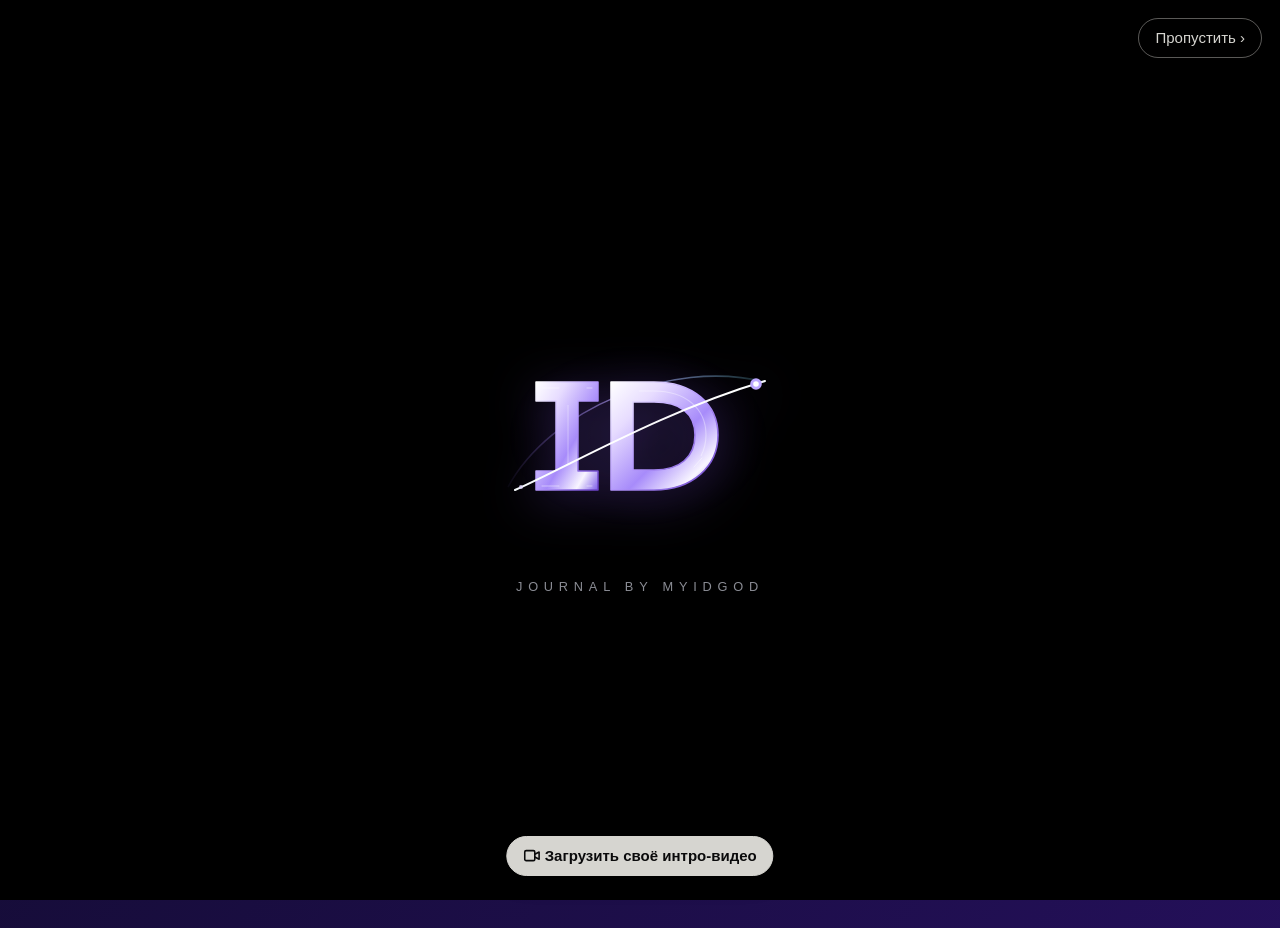
==== public/app/index.html @ 09260eae "Phase 2: widget depth during camera flight, one quick-button rail incl. briefing, drop transition se" ====
<!doctype html>
<html lang="ru"><head><meta charset="utf-8">
<link rel="icon" href="data:image/svg+xml,%3Csvg xmlns='http://www.w3.org/2000/svg' viewBox='0 0 48 48'%3E%3Crect width='48' height='48' rx='11' fill='%230A0A0B'/%3E%3Cg fill='none' stroke='%23F5F5F3' stroke-width='3.4' stroke-linecap='round' stroke-linejoin='round'%3E%3Cpath d='M15 14V34'/%3E%3Cpath d='M23 14V34H27A10 10 0 0 0 27 14Z'/%3E%3C/g%3E%3C/svg%3E">
<meta name="viewport" content="width=device-width, initial-scale=1, viewport-fit=cover">
<title>Journal by myIDgod · журнал</title><meta name="color-scheme" content="light dark">
<link rel="stylesheet" href="../app.css?v=20261111k"><link rel="stylesheet" href="../briefing.css?v=20261111d">
</head><body class='pre'><main>
<h1 id="ttl">Journal by myIDgod</h1>
<div class="nav" id="nav"></div>
<div id="v"></div>
</main>
<script src="../vendor/supabase.js?v=2.119.0"></script>
<script src="../supabase-config.js?v=20261111b"></script>
<script src="../fly.js?v=20261111b"></script><script src="i18n.js?v=20261111a"></script><script src="world.js?v=20261111b"></script><script src="../app.js?v=20261111m"></script><script src="../social.js?v=20261111b"></script><script src="../briefing.js?v=20261111d" defer></script>
</body></html>
---- public/app.css ----
:root{--bg:#f4f6fa;--pn:#fff;--bd:#dde3ec;--tx:#141a26;--mu:#667085;--ac:#2563eb;--w:#059669;--l:#dc2626;--b:#64748b;box-sizing:border-box;padding-top:env(safe-area-inset-top,0px);padding-bottom:env(safe-area-inset-bottom,0px)}
@media(prefers-color-scheme:dark){:root:not([data-theme="light"]){--bg:#0b0f17;--pn:#121826;--bd:#222c3f;--tx:#e6ebf5;--mu:#8b97ad;--ac:#60a5fa;--w:#34d399;--l:#f87171;--b:#94a3b8}}
:root[data-theme="dark"]{--bg:#0b0f17;--pn:#121826;--bd:#222c3f;--tx:#e6ebf5;--mu:#8b97ad;--ac:#60a5fa;--w:#34d399;--l:#f87171;--b:#94a3b8}
*{box-sizing:border-box}html,body{margin:0}body{background:var(--bg);color:var(--tx);font:15px/1.45 system-ui,-apple-system,"Segoe UI",Roboto,sans-serif}
main{max-width:1180px;margin:0 auto;padding:18px}
h1{font-size:2.3rem;margin:.2em 0 .5em;font-weight:800;background:linear-gradient(90deg,#60a5fa,#34d399);-webkit-background-clip:text;background-clip:text;color:transparent;cursor:pointer}
h3{margin:22px 0 8px}
.nav{display:grid;grid-template-columns:repeat(auto-fit,minmax(200px,1fr));gap:12px;margin-bottom:18px}
.big{background:var(--pn);border:1px solid var(--bd);border-radius:14px;padding:18px;text-align:left;cursor:pointer;color:var(--tx);font:inherit;transition:.12s}
.big:hover,.big.on{border-color:var(--ac);transform:translateY(-1px)}.big b{display:block;font-size:1.1rem}.big span{color:var(--mu);font-size:.82rem}.big i{font-style:normal;font-size:1.7rem;display:block}
.bar{display:flex;flex-wrap:wrap;gap:8px;align-items:center;margin:8px 0 12px}
button.p,button.s{font:inherit;border-radius:9px;padding:7px 14px;cursor:pointer;border:1px solid var(--ac)}button.p{background:var(--ac);color:#fff}button.s{background:var(--pn);color:var(--tx);border-color:var(--bd)}
select,input,textarea{font:inherit;color:var(--tx);background:var(--bg);border:1px solid var(--bd);border-radius:8px;padding:6px 8px;max-width:100%}
.tiles{display:grid;grid-template-columns:repeat(auto-fit,minmax(125px,1fr));gap:10px;margin:10px 0}
.tile{background:var(--pn);border:1px solid var(--bd);border-radius:10px;padding:10px 12px}.tile b{font-size:1.4rem;display:block}.tile span{color:var(--mu);font-size:.76rem}
.card{background:var(--pn);border:1px solid var(--bd);border-radius:14px;padding:10px;margin:8px 0;position:relative}
.tw{overflow-x:auto}table{border-collapse:collapse;width:100%;font-size:.86rem}th{text-align:left;color:var(--mu);border-bottom:2px solid var(--bd);padding:6px 9px;white-space:nowrap}td{border-bottom:1px solid var(--bd);padding:6px 9px;white-space:nowrap}tbody tr{cursor:pointer}tbody tr:hover{background:var(--bd)}
.w{color:var(--w);font-weight:600}.l{color:var(--l);font-weight:600}.b{color:var(--b);font-weight:600}.mu{color:var(--mu)}
svg{width:100%;height:auto;display:block}.ax{fill:var(--mu);font-size:12px}.gl{stroke:var(--bd)}
.tip{position:absolute;top:8px;background:var(--bg);border:1px solid var(--bd);border-radius:8px;padding:3px 9px;font-size:.82rem;pointer-events:none;display:none}
.ov{position:fixed;inset:0;background:#0009;display:flex;align-items:flex-start;justify-content:center;overflow:auto;padding:20px;z-index:9}
.md{background:var(--pn);border:1px solid var(--bd);border-radius:14px;padding:18px;width:min(860px,100%)}
.fg{display:grid;grid-template-columns:repeat(auto-fill,minmax(190px,1fr));gap:10px}.fg label{display:flex;flex-direction:column;font-size:.78rem;color:var(--mu);gap:3px}
.shots{display:flex;flex-wrap:wrap;gap:8px;margin:8px 0}.shots div{position:relative}.shots img{height:110px;border-radius:8px;border:1px solid var(--bd);cursor:zoom-in}.shots button{position:absolute;top:2px;right:2px;border:0;border-radius:50%;width:22px;height:22px;cursor:pointer}
.shot-lightbox{position:fixed;inset:0;z-index:1000;background:rgba(0,0,0,.94);display:flex;align-items:center;justify-content:center;padding:56px 18px 18px}.shot-lightbox img{display:block;width:auto;height:auto;max-width:96vw;max-height:calc(100vh - 74px);object-fit:contain;border:0;border-radius:4px}.shot-lightbox button{position:absolute;top:12px;right:16px;width:42px;height:42px;border:0;border-radius:50%;background:#ffffff24;color:#fff;font-size:28px;line-height:1;cursor:pointer}
.nd{cursor:pointer}.nd.dim{opacity:.12}.nd text{fill:var(--tx);font-size:12px;pointer-events:none}.ln{stroke:var(--bd);stroke-width:1}.ln.dim{opacity:.08}
.msg{color:var(--mu);padding:12px}
:root:root:root{--bg:#050409;--pn:rgba(22,17,38,.6);--bd:rgba(167,139,250,.16);--tx:#f3f0ff;--mu:#9d96bd;--ac:#8b5cf6;--w:#34d399;--l:#fb7185;--b:#a9a4c6;--ease:cubic-bezier(.22,1,.36,1);--spring:cubic-bezier(.34,1.56,.64,1);color-scheme:dark}
body{font-family:-apple-system,BlinkMacSystemFont,"SF Pro Display",Inter,"Segoe UI",sans-serif;letter-spacing:-.011em;background:#050409;min-height:100vh;overflow-x:hidden}
body::before{content:"";position:fixed;inset:-25%;z-index:-1;background:radial-gradient(40% 35% at 20% 15%,rgba(124,58,237,.34),transparent 70%),radial-gradient(35% 30% at 85% 10%,rgba(168,85,247,.2),transparent 70%),radial-gradient(40% 40% at 60% 100%,rgba(76,29,149,.3),transparent 70%);filter:blur(50px);animation:float 22s ease-in-out infinite alternate}
h1{font-size:clamp(2rem,5vw,3.1rem);letter-spacing:-.035em;background:linear-gradient(100deg,#fff 10%,#c4b5fd 45%,#8b5cf6 90%);-webkit-background-clip:text;background-clip:text;color:transparent;transition:transform .5s var(--ease)}h1:hover{transform:scale(1.015)}
.card,.tile,.big,.md{backdrop-filter:blur(24px) saturate(1.5);-webkit-backdrop-filter:blur(24px) saturate(1.5);border:1px solid var(--bd);box-shadow:0 14px 44px -14px rgba(0,0,0,.8),inset 0 1px 0 rgba(255,255,255,.06)}
.card,.tile,.big{border-radius:20px}.md{border-radius:24px}
.big{transition:transform .5s var(--spring),border-color .3s,box-shadow .4s,background .3s}.big:hover,.big.on{transform:translateY(-3px) scale(1.012);border-color:rgba(167,139,250,.55);box-shadow:0 18px 50px -12px rgba(124,58,237,.5),inset 0 1px 0 rgba(255,255,255,.1)}.big:active{transform:scale(.98)}.big.on{background:linear-gradient(160deg,rgba(124,58,237,.28),rgba(22,17,38,.6))}
button.p{background:linear-gradient(135deg,#a78bfa,#7c3aed 55%,#5b21b6);border:0;color:#fff;font-weight:600;box-shadow:0 8px 24px -8px rgba(124,58,237,.9),inset 0 1px 0 rgba(255,255,255,.3)}
button.p,button.s{border-radius:12px;padding:8px 16px;transition:transform .35s var(--spring),box-shadow .3s,background .3s}button.p:hover,button.s:hover{transform:translateY(-2px) scale(1.03)}button.p:active,button.s:active{transform:scale(.96)}button.s{background:rgba(167,139,250,.08);border-color:var(--bd)}
select,input,textarea{background:rgba(5,4,9,.55);border-radius:12px;transition:border-color .25s,box-shadow .25s}select:focus,input:focus,textarea:focus{outline:0;border-color:#8b5cf6;box-shadow:0 0 0 4px rgba(139,92,246,.22)}
th{font-size:.72rem;text-transform:uppercase;letter-spacing:.06em}tbody tr{transition:background .25s}tbody tr:hover{background:rgba(139,92,246,.14)}.tile b{letter-spacing:-.03em}
.tile{transition:transform .4s var(--spring)}.tile:hover{transform:translateY(-2px)}
.dl{stroke-dasharray:1;stroke-dashoffset:1;animation:draw 1.6s var(--ease) .15s forwards;filter:drop-shadow(0 0 7px currentColor)}

.first .big{animation:navFade .35s ease both;animation-delay:calc(var(--i,0)*40ms)}
.ov{animation:fade .3s ease;background:rgba(3,2,8,.72);backdrop-filter:blur(8px)}.md{animation:pop .55s var(--spring)}
.two{display:grid;grid-template-columns:minmax(200px,260px) 1fr;gap:12px}@media(max-width:760px){.two{grid-template-columns:1fr}}
.ring{display:flex;flex-direction:column;align-items:center;justify-content:center;text-align:center;padding:18px}.ring svg{width:150px}.ring small{font-size:.7rem}.rg{animation:ringa 1.6s var(--ease) both}
.cg{display:grid;grid-template-columns:repeat(7,1fr);gap:6px}.cg>span{text-align:center;font-size:.7rem}.cd{min-height:70px;border-radius:12px;background:rgba(167,139,250,.06);padding:5px;display:flex;flex-direction:column;justify-content:flex-end;gap:2px;position:relative;transition:background .25s}.cd:hover{background:rgba(167,139,250,.16)}.cd>span{position:absolute;top:4px;left:7px;font-size:.68rem}.cd em{display:block;width:100%;border-radius:6px;background:currentColor;opacity:.85;transform-origin:bottom;animation:grow .9s var(--ease) both}.cd small{font-size:.66rem;text-align:center}
.toast{position:fixed;left:50%;bottom:calc(24px + env(safe-area-inset-bottom,0px));transform:translateX(-50%);background:rgba(30,22,52,.9);backdrop-filter:blur(20px);border:1px solid var(--bd);border-radius:999px;padding:10px 20px;z-index:20;animation:toast .5s var(--spring) both}.toast.out{opacity:0;transform:translate(-50%,10px);transition:.4s}
@keyframes rise{from{opacity:0;transform:translateY(18px) scale(.985)}to{opacity:1;transform:none}}@keyframes fade{from{opacity:0}}@keyframes pop{from{opacity:0;transform:translateY(24px) scale(.94)}}@keyframes draw{to{stroke-dashoffset:0}}@keyframes ringa{from{stroke-dashoffset:100}}@keyframes grow{from{transform:scaleY(0)}}@keyframes toast{from{opacity:0;transform:translate(-50%,20px) scale(.9)}}@keyframes float{to{transform:translate3d(4%,6%,0) scale(1.12)}}
.ln{stroke:rgba(167,139,250,.38);stroke-dasharray:4 6;animation:dash 3s linear infinite}circle.nd{animation:nodein .9s var(--spring) both;transform-box:fill-box;transform-origin:center;filter:drop-shadow(0 0 5px rgba(167,139,250,.75));transition:r .3s}circle.nd:hover{r:9}.hub circle{animation:pulse 2.8s ease-in-out infinite;transform-box:fill-box;transform-origin:center;filter:drop-shadow(0 0 14px #8b5cf6)}
.prog{height:9px;border-radius:9px;background:rgba(167,139,250,.12);overflow:hidden;margin:4px 0 10px}.prog i{display:block;height:100%;border-radius:9px;background:linear-gradient(90deg,#7c3aed,#c4b5fd);transition:width 1.2s var(--ease);animation:grow2 1.2s var(--ease) both}.prog.bad i{background:linear-gradient(90deg,#be123c,#fb7185)}
.ins{display:grid;grid-template-columns:repeat(auto-fit,minmax(280px,1fr));gap:12px}.ins ul{margin:6px 0 0;padding-left:18px}.ins li{margin:3px 0}
@keyframes dash{to{stroke-dashoffset:-20}}@keyframes nodein{from{transform:scale(0)}}@keyframes pulse{50%{transform:scale(1.14)}}@keyframes grow2{from{width:0}}
:root:root:root{--bg:#030208;--pn:rgba(17,9,34,.62);--bd:rgba(139,92,246,.22);--tx:#fff;--mu:#a69dca;--ac:#8b5cf6}
h1{background-size:220% auto;animation:shine 7s linear infinite}
.card,.tile,.big{background-image:radial-gradient(240px circle at var(--mx,50%) var(--my,-60%),rgba(167,139,250,.18),transparent 65%)}.card{transition:transform .45s var(--spring),border-color .3s}.card:hover{border-color:rgba(167,139,250,.4)}
.big i{animation:bob 3.2s ease-in-out infinite}.big:nth-child(2) i{animation-delay:.4s}.big:nth-child(3) i{animation-delay:.8s}.big:nth-child(4) i{animation-delay:1.2s}
button.bad{background:#be123c!important;border-color:transparent!important;color:#fff;animation:shake .4s}
.hb{display:flex;gap:10px;align-items:flex-end;height:150px;margin-top:8px}.hb>div{flex:1;display:flex;flex-direction:column;align-items:center;justify-content:flex-end;gap:2px}.hb em{display:block;width:70%;border-radius:6px 6px 0 0;background:currentColor;transform-origin:bottom;animation:grow .9s var(--ease) both}.hb small{font-size:.66rem;color:var(--mu)}
th,td{transition:color .3s}tbody tr:hover td{color:#fff}.bar button,.nav button{will-change:transform}
@keyframes shine{to{background-position:220% center}}@keyframes bob{50%{transform:translateY(-5px) rotate(4deg)}}@keyframes shake{25%{transform:translateX(-4px)}75%{transform:translateX(4px)}}
#v{transition:opacity .26s ease,filter .26s ease,transform .26s var(--ease)}#v.out{opacity:0;filter:blur(12px);transform:translateY(-12px) scale(.985)}
.nav .big{position:relative;overflow:hidden}.nav .big.on::after{content:"";position:absolute;left:18px;right:18px;bottom:0;height:3px;border-radius:3px;background:linear-gradient(90deg,#c4b5fd,#8b5cf6);animation:grow3 .6s var(--ease) both}
.sweep{position:fixed;inset:0;z-index:25;pointer-events:none;background:linear-gradient(100deg,transparent 28%,rgba(91,33,182,.4) 44%,rgba(255,255,255,.22) 50%,rgba(124,58,237,.4) 56%,transparent 72%);transform:translateX(-100%);animation:sweep .9s cubic-bezier(.65,0,.35,1) forwards}
@keyframes sweep{to{transform:translateX(100%)}}@keyframes grow3{from{transform:scaleX(0)}}
main{position:relative;z-index:1;transition:opacity 1.5s var(--ease),transform 1.5s var(--ease),filter 1.5s var(--ease)}body.pre main{opacity:0;transform:scale(.96);filter:blur(16px);pointer-events:none}
.cine .big,.cine .tile,.cine .card,.cine .bar>*,.cine h3,.cine .msg{opacity:0!important;transform:scale(.9) translateY(16px)!important;filter:blur(10px)!important;transition:opacity .4s ease,transform .4s var(--ease),filter .4s ease!important}.cine .big i{transform:scale(0) rotate(-120deg)!important;opacity:0!important;transition:.35s!important}
.lb{position:fixed;left:0;right:0;height:0;background:#000;z-index:26;transition:height .45s var(--ease);pointer-events:none}.lb.t{top:0}.lb.b{bottom:0}.lb.in{height:16vh}
.flash{position:fixed;inset:0;background:#fff;opacity:0;z-index:27;pointer-events:none;animation:flash .55s ease-out}@keyframes flash{30%{opacity:.3}100%{opacity:0}}
button{position:relative;overflow:hidden}.rip{position:absolute;width:12px;height:12px;margin:-6px;border-radius:50%;background:rgba(255,255,255,.55);animation:rip .7s ease-out forwards;pointer-events:none}@keyframes rip{to{transform:scale(28);opacity:0}}
button.p:hover,button.s:hover{transform:translate(var(--tx,0px),calc(var(--ty,0px) - 2px)) scale(1.05)}
.orb{position:fixed;left:0;top:0;width:400px;height:400px;border-radius:50%;background:radial-gradient(circle,rgba(139,92,246,.2),transparent 65%);pointer-events:none;z-index:0;mix-blend-mode:screen}
.shr{display:flex;gap:18px;flex-wrap:wrap;align-items:flex-start}.shr>div{flex:1;min-width:260px}
.intro{position:fixed;inset:0;z-index:40;background:#000;transition:background 1.2s ease,opacity 1.2s ease}.ivid{position:absolute;inset:0;width:100%;height:100%;object-fit:cover;transition:filter 1.4s ease}.intro.reveal{z-index:0;background:transparent;pointer-events:none}.intro.reveal .ivid{filter:brightness(.6) saturate(1.15)}.intro.reveal .skip,.intro.reveal .snd{display:none}.intro.fade{opacity:0;pointer-events:none}
.intro .skip{position:absolute;top:18px;right:18px;z-index:2}.snd{position:absolute;bottom:24px;left:50%;transform:translateX(-50%);z-index:2}
.splash{position:absolute;inset:0;display:flex;flex-direction:column;align-items:center;justify-content:center;gap:14px}.splash b{font-size:clamp(5rem,20vw,12rem);font-weight:900;letter-spacing:-.05em;background:linear-gradient(120deg,#fff,#a78bfa);-webkit-background-clip:text;background-clip:text;color:transparent;filter:drop-shadow(0 0 40px #8b5cf6);animation:splashin 1.8s var(--ease) both}.splash span{letter-spacing:.45em;text-transform:uppercase;font-size:.8rem;color:var(--mu);animation:fade 2.2s .7s both}@keyframes splashin{from{opacity:0;transform:scale(.7);filter:blur(24px)}}
button.p{background:linear-gradient(135deg,color-mix(in srgb,var(--ac) 65%,#fff),var(--ac) 55%,color-mix(in srgb,var(--ac) 55%,#000));box-shadow:0 8px 24px -8px var(--ac),inset 0 1px 0 rgba(255,255,255,.3)}
h1{background-image:linear-gradient(100deg,#fff 10%,color-mix(in srgb,var(--ac) 55%,#fff) 45%,var(--ac) 90%)}
.prog i{background:linear-gradient(90deg,var(--ac),color-mix(in srgb,var(--ac) 50%,#fff))}.prog.bad i{background:linear-gradient(90deg,#be123c,var(--l))}
select:focus,input:focus,textarea:focus{border-color:var(--ac);box-shadow:0 0 0 4px color-mix(in srgb,var(--ac) 25%,transparent)}
.float{position:fixed;top:calc(16px + env(safe-area-inset-top,0px));right:16px;z-index:5;border-radius:50%;width:44px;height:44px;padding:0;font-size:1.1rem}
::view-transition-old(root),::view-transition-new(root){animation:none;mix-blend-mode:normal}
.start{position:fixed;inset:0;z-index:30;display:flex;align-items:center;justify-content:center;background:radial-gradient(60% 50% at 50% 45%,rgba(91,33,182,.22),rgba(3,2,8,.55))}.start.out{opacity:0;transform:scale(1.08);filter:blur(14px);transition:opacity .8s var(--ease),transform .8s var(--ease),filter .8s var(--ease);pointer-events:none}
.sc{display:flex;flex-direction:column;align-items:center;justify-content:center;gap:16px;text-align:center;padding:20px}.sc>*{animation:rise 1s var(--ease) both}.sc>:nth-child(2){animation-delay:.12s}.sc>:nth-child(3){animation-delay:.3s}.sc>:nth-child(4){animation-delay:.42s}
.sl{font-size:clamp(6rem,24vw,13rem);font-weight:900;line-height:.9;letter-spacing:-.05em;background:linear-gradient(120deg,#fff,color-mix(in srgb,var(--ac) 55%,#fff) 55%,var(--ac));-webkit-background-clip:text;background-clip:text;color:transparent;filter:drop-shadow(0 0 50px var(--ac))}.sc .sub{letter-spacing:.45em;text-transform:uppercase;font-size:.8rem;color:var(--mu);margin-bottom:22px}.big2{width:min(320px,80vw);padding:16px 24px;font-size:1.08rem;border-radius:16px}
.guide{position:fixed;inset:0;z-index:35;display:flex;align-items:center;justify-content:center;background:rgba(3,2,8,.78);backdrop-filter:blur(18px);animation:fade .4s}.gb{width:min(720px,94vw);background:var(--pn);border:1px solid var(--bd);border-radius:26px;padding:30px;animation:pop .6s var(--spring)}.gs h2{font-size:1.8rem;margin:.2em 0 .6em;letter-spacing:-.02em}.gi{font-size:3rem;animation:bob 3s ease-in-out infinite}.gs li{margin:10px 0;animation:rise .7s var(--ease) both;line-height:1.5}.gs ul{padding-left:20px}
.gn{justify-content:space-between;margin-top:20px}.dots{display:flex;gap:7px}.dots i{width:8px;height:8px;border-radius:8px;background:var(--bd);cursor:pointer;transition:all .4s var(--ease)}.dots i.on{width:26px;background:var(--ac)}
.q{display:inline-flex;align-items:center;justify-content:center;width:15px;height:15px;margin-left:6px;border-radius:50%;font:700 10px/1 system-ui,sans-serif;font-style:normal;background:rgba(167,139,250,.2);color:var(--ac);cursor:help;border:1px solid rgba(167,139,250,.4);vertical-align:middle;text-transform:none;letter-spacing:0}.q:hover{background:var(--ac);color:#fff}
.tipbox{position:fixed;display:none;z-index:60;max-width:260px;background:rgba(18,12,34,.97);border:1px solid var(--bd);border-radius:12px;padding:10px 12px;font-size:.82rem;line-height:1.4;box-shadow:0 14px 40px -10px #000;pointer-events:none}
.tr-ring{position:fixed;width:60px;height:60px;border-radius:50%;border:2px solid rgba(196,181,253,.9);box-shadow:0 0 40px 8px rgba(139,92,246,.6),inset 0 0 30px rgba(139,92,246,.4);z-index:60;pointer-events:none}.tr-wash{position:fixed;width:100px;height:100px;border-radius:50%;background:radial-gradient(circle,rgba(139,92,246,.55),transparent 65%);z-index:59;pointer-events:none;mix-blend-mode:screen}
.float.h{right:68px}
:root{--acr:139,92,246}:root:root:root{--bd:rgba(var(--acr),.22)}
body::before{background:radial-gradient(40% 35% at 20% 15%,rgba(var(--acr),.34),transparent 70%),radial-gradient(35% 30% at 85% 10%,rgba(var(--acr),.2),transparent 70%),radial-gradient(40% 40% at 60% 100%,rgba(var(--acr),.3),transparent 70%)}
h1{padding-right:.12em}.ico{display:inline-flex;vertical-align:-.2em;line-height:0;margin-right:.4em}.ico svg{width:1.15em;height:1.15em}button .ico:only-child,.big i .ico,.gi .ico{margin:0}.big i .ico svg{width:30px;height:30px}.gi .ico svg{width:54px;height:54px}.ico.dotg,.ico.okc{color:var(--w)}.ico.dotr,.ico.xc{color:var(--l)}
.nav .big i{animation:bob 3.2s ease-in-out infinite;animation-delay:calc(var(--i,0)*.35s)}
.cd{overflow:hidden}.cd::before{content:'ID';position:absolute;right:5px;bottom:-5px;font-size:2.1rem;font-weight:900;letter-spacing:-.06em;line-height:1;color:rgba(var(--acr),.14);pointer-events:none}
.coin{display:none;position:fixed;border-radius:50%;pointer-events:none;z-index:0;background:radial-gradient(circle at 32% 28%,#8b7bd8,#3b2a8c 45%,#150c3d 80%);box-shadow:inset 0 0 0 6px rgba(255,255,255,.07),inset -14px -18px 30px rgba(0,0,0,.55),inset 10px 12px 24px rgba(196,181,253,.35),0 30px 60px -20px rgba(var(--acr),.7);animation:coinf 9s ease-in-out infinite}.coin::before{content:'';position:absolute;inset:13%;border-radius:50%;border:2px solid rgba(255,255,255,.18)}.coin svg{position:absolute;left:30%;top:30%;width:40%;height:40%;fill:rgba(255,255,255,.55)}body.tb .coin{display:block}
@keyframes coinf{0%,100%{transform:translateY(0) rotate(-8deg)}50%{transform:translateY(-24px) rotate(9deg)}}
body.tb{background:#0a0620}body.tb::before{background:radial-gradient(60% 45% at 18% 0%,rgba(var(--acr),.7),transparent 70%),radial-gradient(50% 40% at 95% 8%,rgba(196,181,253,.34),transparent 70%),radial-gradient(60% 50% at 50% 110%,rgba(var(--acr),.45),transparent 70%);filter:blur(36px)}
body.tb .card,body.tb .tile,body.tb .big,body.tb .md{border-radius:26px;background-color:rgba(18,10,48,.55);background-image:radial-gradient(240px circle at var(--mx,50%) var(--my,-60%),rgba(255,255,255,.12),transparent 65%),linear-gradient(160deg,rgba(var(--acr),.26),transparent 72%);border:1px solid rgba(var(--acr),.38);box-shadow:0 22px 60px -22px rgba(var(--acr),.6),inset 0 1px 0 rgba(255,255,255,.16)}
body.tb button.p,body.tb button.s{border-radius:999px;padding:10px 20px;font-weight:600}body.tb button.p{background:linear-gradient(135deg,color-mix(in srgb,var(--ac) 55%,#fff),var(--ac) 55%,color-mix(in srgb,var(--ac) 60%,#000));box-shadow:0 12px 32px -10px var(--ac),inset 0 1px 0 rgba(255,255,255,.45)}
body.tb .big.on{background-image:linear-gradient(160deg,rgba(var(--acr),.6),rgba(var(--acr),.12))}body.tb select,body.tb input,body.tb textarea{border-radius:14px;background:rgba(10,6,32,.55);border-color:rgba(var(--acr),.32)}
body.tb h1,body.tb h3{font-weight:800}body.tb .tile b.w{display:inline-block;background:linear-gradient(135deg,#fde68a,#f5c542);color:#3b2a00;border-radius:999px;padding:2px 12px;font-size:1.15rem}body.tb .tile b.l{display:inline-block;background:rgba(251,113,133,.18);color:#fecdd3;border-radius:999px;padding:2px 12px;font-size:1.15rem}
.logo-wrap{display:flex;justify-content:center}.logo{width:min(360px,72vw);height:auto;overflow:visible;filter:drop-shadow(0 0 26px rgba(var(--acr),.8));animation:lf 6s ease-in-out 2.6s infinite}@keyframes lf{50%{transform:translateY(-9px)}}
.logo .pt{transform-box:fill-box;transform-origin:center;animation:ptIn 1.4s var(--spring) both;animation-delay:var(--d,0s)}@keyframes ptIn{from{opacity:0;transform:translate(var(--fx,0),var(--fy,-60px)) rotate(var(--fr,0deg)) scale(.35)}}
.logo .ring{fill:none;stroke:url(#lg2);stroke-width:2;stroke-dasharray:1;stroke-dashoffset:1;opacity:.85;transform-origin:160px 90px;animation:draw 1.8s var(--ease) .6s forwards,spin 16s linear 2.6s infinite}@keyframes spin{to{transform:rotate(360deg)}}
.logo .sp{transform-box:fill-box;transform-origin:center;opacity:0;animation:tw 2.6s ease-in-out infinite;animation-delay:var(--d,0s)}@keyframes tw{0%,100%{opacity:.1;transform:scale(.4)}50%{opacity:1;transform:scale(1.3)}}.logo .orb{opacity:.9}
.start .sc>*{animation:none}.start .sc .sub{animation:fade 1.2s 1.4s both}.start .sc .tag{max-width:440px;color:var(--mu);margin:4px 0 14px;animation:fade 1.2s 1.6s both}.start .sc .bt{animation:fromBottom .6s cubic-bezier(.16,1,.3,1) 1.9s both}.start .sc .bt+.bt{animation-delay:2.02s}@keyframes fromBottom{from{transform:translateY(75vh);opacity:0}}
.tl{position:fixed;inset:0;pointer-events:none}
@media(max-width:760px){main{padding:12px 12px 90px}.nav{display:flex;overflow-x:auto;scroll-snap-type:x mandatory;gap:10px;margin:0 -12px 14px;padding:0 12px 6px}.nav::-webkit-scrollbar{display:none}.nav .big{min-width:124px;flex:0 0 auto;padding:12px;scroll-snap-align:start}.nav .big>span{display:none}.big i .ico svg{width:24px;height:24px}h1{font-size:1.9rem}.tiles{grid-template-columns:repeat(2,1fr)}.ins,.two{grid-template-columns:1fr}.ov{padding:0;align-items:flex-end}.md{border-radius:24px 24px 0 0!important;width:100%!important;min-height:60vh}.fg{grid-template-columns:1fr 1fr}.float{top:10px;right:10px;width:38px;height:38px}.float.h{right:56px}.shr>div{min-width:0}.gb{padding:20px}.cd{min-height:54px}.cd small{font-size:.58rem}.orb,.coin:nth-child(n+3){display:none!important}.sl{font-size:5rem}}
@media(hover:none){.big:hover,.tile:hover,.card:hover{transform:none}}
@media(prefers-reduced-motion:reduce){*{animation:none!important;transition:none!important}.dl{stroke-dasharray:none;stroke-dashoffset:0}.logo .pt,.logo .sp,.logo-piece{opacity:1}.logo .ring{stroke-dashoffset:0}}
.logo{overflow:visible;filter:drop-shadow(0 0 18px rgba(var(--acr),.38));animation:logoHover 8s ease-in-out 2.2s infinite}
.logo .letter{transform-box:fill-box;transform-origin:center;animation:letterAssemble 1.15s cubic-bezier(.16,1,.3,1) both}
.logo .letter-d{animation-delay:.18s}
.logo .facet{animation:facetGlow 3.8s ease-in-out infinite alternate}
.logo .orbit{fill:none;stroke:url(#lg2);stroke-width:2.5;stroke-dasharray:1;stroke-dashoffset:1;animation:draw 1.5s cubic-bezier(.22,1,.36,1) .45s forwards,orbitTurn 12s linear 2s infinite;transform-box:fill-box;transform-origin:center}
.logo .orbit-back{opacity:.35;stroke-dasharray:5 7;animation:draw 1.8s ease .25s forwards}
.logo .planet{transform-box:fill-box;transform-origin:center;animation:planetPulse 2.4s ease-in-out infinite}
.logo .spark{transform-box:fill-box;transform-origin:center;animation:sparkle 2.2s ease-in-out infinite;animation-delay:var(--d,0s)}
.logo{mix-blend-mode:screen}
.logo-piece{transform-box:fill-box;transform-origin:center;opacity:0}
.logo-piece-i{animation:logoPieceFromLeft .95s cubic-bezier(.16,1,.3,1) .18s forwards}
.logo-piece-d{animation:logoPieceFromRight 1.05s cubic-bezier(.16,1,.3,1) .32s forwards}
.logo-piece-orbit{animation:logoPieceOrbit 1.25s cubic-bezier(.16,1,.3,1) .55s forwards}
.logo-piece-planet{animation:logoPiecePlanet .8s cubic-bezier(.16,1,.3,1) .82s forwards}
.logo-piece-star-top{animation:logoPieceStarTop .8s cubic-bezier(.16,1,.3,1) .12s forwards}
.logo-piece-star-left{animation:logoPieceStarLeft .8s cubic-bezier(.16,1,.3,1) .38s forwards}
.logo-piece-star-bottom{animation:logoPieceStarBottom .8s cubic-bezier(.16,1,.3,1) .68s forwards}
@keyframes logoPieceFromLeft{from{opacity:0;transform:translate(-42px,12px) rotate(-8deg) scale(.8)}to{opacity:1;transform:none}}
@keyframes logoPieceFromRight{from{opacity:0;transform:translate(48px,-8px) rotate(7deg) scale(.82)}to{opacity:1;transform:none}}
@keyframes logoPieceOrbit{from{opacity:0;transform:rotate(-9deg) scale(.86)}to{opacity:1;transform:none}}
@keyframes logoPiecePlanet{from{opacity:0;transform:scale(.15)}70%{opacity:1;transform:scale(1.22)}to{opacity:1;transform:scale(1)}}
@keyframes logoPieceStarTop{from{opacity:0;transform:translateY(-38px) scale(.4)}to{opacity:1;transform:none}}
@keyframes logoPieceStarLeft{from{opacity:0;transform:translateX(-34px) scale(.4)}to{opacity:1;transform:none}}
@keyframes logoPieceStarBottom{from{opacity:0;transform:translateY(38px) scale(.4)}to{opacity:1;transform:none}}
.home-watermark .logo-piece{animation:none;opacity:1;transform:none}
.start .logo-wrap{animation:logoArrive 1.25s cubic-bezier(.16,1,.3,1) both}
.start .sc .sub{animation:fade 1s 1.25s both}
.start .sc .tag{animation:fade 1s 1.4s both}
.start .sc .bt{animation:fromBottom .58s cubic-bezier(.16,1,.3,1) 1.58s both}
.start .sc .bt+.bt{animation-delay:1.72s}
.start .sc .logo-wrap{margin-bottom:2px}
.home-watermark{position:absolute;z-index:-1;top:8%;right:5%;width:min(260px,48vw);opacity:.04;pointer-events:none;filter:grayscale(1)}

.home-watermark .logo{animation:none;filter:none}
.home-watermark .letter,.home-watermark .spark,.home-watermark .orbit{animation:none;opacity:1;stroke-dashoffset:0}
.custom-background{position:fixed;inset:0;z-index:0;pointer-events:none;background-position:center;background-repeat:no-repeat;background-size:cover}
body.custom-background-active .orb,body.custom-background-active .coin{display:none!important}
.page-wipe{position:fixed;inset:0;z-index:80;pointer-events:none;overflow:hidden}
.page-wipe i{position:absolute;inset:0;transform:translateY(100%);will-change:transform}
.page-wipe i:nth-child(1){background:linear-gradient(145deg,#ede9fe,#c4b5fd)}
.page-wipe i:nth-child(2){background:linear-gradient(145deg,#6d28d9,#8b5cf6)}
.page-wipe i:nth-child(3){background:linear-gradient(145deg,#0d0626,#1d0f4a)}
.field-edit{display:grid;grid-template-columns:minmax(180px,1fr) auto;gap:8px;align-items:end;margin:8px 0}
.field-edit input{width:100%}
.home-watermark+.two,.home-watermark~.tiles,.home-watermark~.card{position:relative}
@keyframes logoArrive{0%{opacity:0;transform:translateY(22px) scale(.8);filter:blur(14px)}70%{opacity:1;filter:blur(0)}100%{transform:translateY(0) scale(1)}}
@keyframes letterAssemble{0%{opacity:0;transform:translateY(24px) rotate(-12deg) scale(.72);filter:blur(8px)}75%{opacity:1;filter:blur(0)}100%{transform:translateY(0) rotate(0) scale(1)}}
@keyframes facetGlow{from{opacity:.48}to{opacity:1}}
@keyframes orbitTurn{to{transform:rotate(360deg)}}
@keyframes planetPulse{50%{filter:brightness(1.45);transform:scale(1.08)}}
@keyframes sparkle{0%,100%{opacity:.22;transform:scale(.55)}50%{opacity:1;transform:scale(1.35)}}
@keyframes logoHover{50%{transform:translateY(-5px)}}
@media(max-width:760px){.home-watermark{top:0;right:2%;width:70vw;opacity:.045}.field-edit{grid-template-columns:1fr}.page-wipe{height:100dvh}}
@media(prefers-reduced-motion:reduce){.logo,.logo *, .start .logo-wrap,.start .sc .sub,.start .sc .tag,.start .sc .bt{animation:none!important;opacity:1!important;filter:none!important;transform:none!important}}
.nav{position:fixed;z-index:20;display:flex;gap:7px;margin:0;padding:8px;border:1px solid var(--bd);border-radius:18px;background:rgba(12,9,24,.76);backdrop-filter:blur(22px) saturate(1.3);-webkit-backdrop-filter:blur(22px) saturate(1.3);box-shadow:0 12px 36px rgba(0,0,0,.32)}
.nav .big{min-width:44px;width:44px;height:44px;display:grid;place-items:center;padding:8px;text-align:center;border-radius:13px}
.nav .big b,.nav .big>span{display:none}
.nav .big i{display:flex;align-items:center;justify-content:center;margin:0;font-size:1.35rem}
.nav .big i .ico{margin:0}
.nav .big i .ico svg{width:24px;height:24px}
body[data-nav-position="top"] .nav{top:max(10px,env(safe-area-inset-top));left:50%;transform:translateX(-50%);max-width:calc(100vw - 20px);overflow-x:auto}
body[data-nav-position="bottom"] .nav{bottom:max(10px,env(safe-area-inset-bottom));left:50%;transform:translateX(-50%);max-width:calc(100vw - 20px);overflow-x:auto}
body[data-nav-position="left"] .nav{left:max(10px,env(safe-area-inset-left));top:50%;transform:translateY(-50%);flex-direction:column;max-height:calc(100vh - 24px);overflow-y:auto}
body[data-nav-position="right"] .nav{right:max(10px,env(safe-area-inset-right));top:50%;transform:translateY(-50%);flex-direction:column;max-height:calc(100vh - 24px);overflow-y:auto}
body[data-nav-position="top"] main{padding-top:88px}
body[data-nav-position="bottom"] main{padding-bottom:92px}
body[data-nav-position="left"] main{padding-left:82px}
body[data-nav-position="right"] main{padding-right:82px}
body[data-nav-position="top"] .nav::-webkit-scrollbar,body[data-nav-position="bottom"] .nav::-webkit-scrollbar{display:none}
body[data-nav-position="top"] .nav .big,body[data-nav-position="bottom"] .nav .big{flex:0 0 44px}
body.mono{--bg:#090909;--pn:rgba(24,24,24,.84);--bd:rgba(255,255,255,.2);--tx:#f5f5f5;--mu:#a4a4a4;--ac:#e7e7e7;--acr:235,235,235;--w:#dedede;--l:#818181;--b:#b7b7b7;background:#080808}
body.mono::before{background:radial-gradient(40% 40% at 20% 10%,rgba(255,255,255,.12),transparent 70%),radial-gradient(35% 35% at 85% 20%,rgba(190,190,190,.08),transparent 70%);filter:blur(50px)}
body.mono .card,body.mono .tile,body.mono .big,body.mono .md{background-color:rgba(20,20,20,.8);border-color:rgba(255,255,255,.18);box-shadow:0 16px 42px -18px #000,inset 0 1px 0 rgba(255,255,255,.08)}
body.mono button.p{background:linear-gradient(135deg,#eee,#777);color:#111;box-shadow:0 8px 24px -8px rgba(255,255,255,.3)}
body.mono .w,body.mono .l,body.mono .b{color:#e0e0e0}
.custom-background video{position:absolute;inset:0;width:100%;height:100%;object-fit:cover}
.transition-brand{position:fixed;z-index:84;left:50%;top:50%;width:min(330px,68vw);transform:translate(-50%,-50%);opacity:0;pointer-events:none;filter:drop-shadow(0 0 32px rgba(var(--acr),.7))}
.transition-brand .logo{width:100%;animation:none}
.ov.auth-modal{z-index:60}.account-form{display:grid;gap:12px;max-width:430px}.account-form label{display:grid;gap:5px;color:var(--mu);font-size:.88rem}.account-form input{width:100%;padding:11px 12px}.account-error{min-height:1.4em;color:#fb7185}.account-nav{min-width:44px;width:44px;height:44px;padding:8px}.account-nav svg{width:23px;height:23px}
@media(max-width:760px){.nav{gap:4px;padding:6px;border-radius:15px}.nav .big{min-width:40px;width:40px;height:40px;padding:6px}.nav .big i .ico svg{width:22px;height:22px}body[data-nav-position="top"] main{padding-top:76px}body[data-nav-position="bottom"] main{padding-bottom:82px}body[data-nav-position="left"] main{padding-left:62px}body[data-nav-position="right"] main{padding-right:62px}}
@media(prefers-reduced-motion:reduce){.transition-brand{display:none!important}}
.quick-actions{position:fixed;right:max(16px,env(safe-area-inset-right));bottom:max(16px,env(safe-area-inset-bottom));z-index:25;display:flex;flex-direction:column;gap:10px}
.quick-actions .float{position:static;display:grid;place-items:center;min-width:48px;width:48px;height:48px;padding:0;border-radius:16px;background:rgba(18,12,34,.88);backdrop-filter:blur(18px);-webkit-backdrop-filter:blur(18px);box-shadow:0 10px 32px rgba(0,0,0,.4)}
.quick-actions .float .ico{margin:0}.quick-actions .float .ico svg{width:22px;height:22px}
body[data-nav-position="bottom"] .quick-actions{top:max(16px,env(safe-area-inset-top));bottom:auto}
body[data-nav-position="right"] .quick-actions{left:max(16px,env(safe-area-inset-left));right:auto}
body[data-nav-position="left"] .quick-actions{left:auto;right:max(16px,env(safe-area-inset-right))}
body:not(.custom-background-active):not(.mono):not(.paper){background:linear-gradient(125deg,var(--gradient-a,#100b2b),var(--gradient-b,#25105c),var(--gradient-c,#071c3b),var(--gradient-a,#100b2b));background-size:320% 320%;animation:gradientShift 22s ease infinite}
body.mono:not(.custom-background-active){background:#080808;animation:none}
body:not(.custom-background-active)::before{background:radial-gradient(48% 40% at 50% 45%,rgba(var(--acr),.16),transparent 75%);filter:blur(40px);opacity:.8}
@keyframes gradientShift{0%,100%{background-position:0% 50%}50%{background-position:100% 50%}}
@keyframes navFade{from{opacity:0}to{opacity:1}}
 .graph-scale{display:flex;align-items:center;gap:8px;min-width:min(210px,100%);flex:1}
 .graph-scale input{width:100%;accent-color:var(--ac)}
button.p:hover,button.s:hover{transform:none!important}
@media(max-width:760px){.quick-actions{right:max(12px,env(safe-area-inset-right));bottom:max(12px,env(safe-area-inset-bottom));flex-direction:row;gap:8px}.quick-actions .float{min-width:44px;width:44px;height:44px;border-radius:14px}body[data-nav-position="bottom"] .quick-actions{top:max(10px,env(safe-area-inset-top));bottom:auto}body[data-nav-position="left"] .quick-actions{right:10px;left:auto}body[data-nav-position="right"] .quick-actions{left:10px;right:auto}}
.logo.id-logo{width:min(360px,72vw);filter:drop-shadow(0 10px 24px rgba(139,92,246,.26));mix-blend-mode:normal;animation:idFloat 7s ease-in-out 1.3s infinite}
.id-logo .id-i,.id-logo .id-d{transform-box:fill-box;transform-origin:center;opacity:0}
.id-logo .id-i{animation:idEnterLeft 1.15s cubic-bezier(.16,1,.3,1) .14s forwards}
.id-logo .id-d{animation:idEnterRight 1.2s cubic-bezier(.16,1,.3,1) .28s forwards}
.id-logo .id-orbit-back{fill:none;stroke-width:1.6;opacity:0;stroke-dasharray:1;stroke-dashoffset:1;animation:idTrace 1.4s cubic-bezier(.22,1,.36,1) .3s forwards}
.id-logo .id-orbit-front{fill:none;stroke-width:2;stroke-linecap:round;opacity:0;stroke-dasharray:1;stroke-dashoffset:1;animation:idTrace 1s cubic-bezier(.22,1,.36,1) .72s forwards,idOrbitPulse 4s ease-in-out 1.8s infinite}
.id-logo .id-cut{stroke:rgba(255,255,255,.62);stroke-width:1;fill:none;stroke-linecap:round;opacity:0;animation:idCutIn .7s ease .9s forwards}
.id-logo .id-bead{transform-box:fill-box;transform-origin:center;animation:idBead 2.8s ease-in-out 1.3s infinite}
.id-logo .id-halo{opacity:0;animation:idHaloIn 1.2s ease .1s forwards}
.home-watermark .id-logo .id-i,.home-watermark .id-logo .id-d{animation:none;opacity:1;transform:none}
.home-watermark .id-logo .id-orbit-back,.home-watermark .id-logo .id-orbit-front,.home-watermark .id-logo .id-cut,.home-watermark .id-logo .id-halo{animation:none;opacity:1;stroke-dashoffset:0}
@keyframes idEnterLeft{0%{opacity:0;transform:translate(-34px,10px) rotate(-5deg) scale(.86);filter:blur(8px)}70%{opacity:1;filter:blur(0)}100%{opacity:1;transform:none}}
@keyframes idEnterRight{0%{opacity:0;transform:translate(34px,-8px) rotate(5deg) scale(.86);filter:blur(8px)}70%{opacity:1;filter:blur(0)}100%{opacity:1;transform:none}}
@keyframes idTrace{0%{opacity:0;stroke-dashoffset:1}100%{opacity:1;stroke-dashoffset:0}}
@keyframes idOrbitPulse{0%,100%{opacity:.55}50%{opacity:1}}
@keyframes idCutIn{from{opacity:0;transform:translateX(-6px)}to{opacity:.72;transform:none}}
@keyframes idBead{0%,100%{opacity:.65;transform:scale(.8)}50%{opacity:1;transform:scale(1.35)}}
@keyframes idHaloIn{from{opacity:0;transform:scale(.9)}to{opacity:.5;transform:scale(1)}}
@keyframes idFloat{50%{transform:translateY(-5px)}}
@media(prefers-reduced-motion:reduce){.id-logo,.id-logo *{animation:none!important;opacity:1!important;filter:none!important;transform:none!important;stroke-dashoffset:0!important}}
.acc-banner{margin:0 0 14px;padding:9px 14px;border:1px solid var(--bd);border-radius:12px;background:var(--pn);color:var(--mu);font-size:.88rem;line-height:1.4}.acc-banner.bad{border-color:var(--l);color:var(--tx)}.acc-banner.bad b{color:var(--l)}.acc-banner a{color:var(--ac)}
body.ro [data-w]{display:none!important}
.md.admin-md{width:min(1180px,100%)}.admin-md td,.admin-md th{padding:6px 8px;text-align:left;vertical-align:top;border-bottom:1px solid var(--bd)}.admin-md td.bad{color:var(--l)}.admin-md input{padding:6px 8px}

/* ---- Paper style: white and black, same language as the landing page ---- */
body.paper{--bg:#F5F5F3;--pn:#fff;--bd:rgba(10,10,11,.14);--tx:#0A0A0B;--mu:#5E6068;--ac:#0A0A0B;--acr:10,10,11;--w:#0A0A0B;--l:#8a8c94;--b:#5E6068;background:#F5F5F3;color:#0A0A0B;color-scheme:light;animation:none;letter-spacing:-.01em}
body.paper::before,body.paper::after{display:none}
body.paper h1{background:none;color:#0A0A0B;-webkit-text-fill-color:#0A0A0B;font-weight:500;letter-spacing:-.045em}
body.paper .card,body.paper .tile,body.paper .big,body.paper .md,body.paper .tw{background:#fff;border:1px solid rgba(10,10,11,.14);border-radius:4px;box-shadow:none;-webkit-backdrop-filter:none;backdrop-filter:none}
body.paper .big:hover,body.paper .big.on{border-color:#0A0A0B;transform:none}
body.paper .nav .big.on::after{background:#0A0A0B}
body.paper button.p{background:#0A0A0B;color:#F5F5F3;border:1px solid #0A0A0B;border-radius:999px;box-shadow:none}
body.paper button.s{background:transparent;color:#0A0A0B;border:1px solid #0A0A0B;border-radius:999px}
body.paper button.s:hover{background:#0A0A0B;color:#F5F5F3}
body.paper select,body.paper input,body.paper textarea{background:#fff;color:#0A0A0B;border-color:rgba(10,10,11,.2);border-radius:4px}
body.paper th{color:#5E6068;border-bottom-color:#0A0A0B;font:500 11px/1.4 ui-monospace,"IBM Plex Mono",Menlo,monospace;letter-spacing:.08em;text-transform:uppercase}
body.paper td,body.paper tr{border-color:rgba(10,10,11,.1)}
body.paper tbody tr:hover{background:rgba(10,10,11,.04)}
body.paper .w{color:#0A0A0B;font-weight:600}body.paper .l{color:#8a8c94;text-decoration:line-through;text-decoration-thickness:1px}body.paper .b{color:#5E6068}
body.paper .tile span,body.paper .mu{color:#5E6068}
body.paper .tile b{font-weight:500;letter-spacing:-.03em}
body.paper .toast{background:#0A0A0B;color:#F5F5F3;border-radius:4px}
body.paper ::selection{background:#0A0A0B;color:#F5F5F3}
body.paper :focus-visible{outline:2px solid #0A0A0B;outline-offset:2px}
/* ---- Motion setting: light keeps short transitions only; off removes all motion ---- */
body.mo-light:not(.paper){animation:none}
body.mo-light *,body.mo-light *::before,body.mo-light *::after{animation-iteration-count:1!important}
body.mo-off *,body.mo-off *::before,body.mo-off *::after{animation:none!important;transition:none!important;scroll-behavior:auto!important}
body.mo-off .dl{stroke-dashoffset:0!important}
/* ---- profile and clans (social.js) ---- */
.so-md{width:min(760px,100%)}.so-head{justify-content:space-between}.so-head h3{margin:0}
.so-tabs{display:flex;gap:4px;padding:3px;border:1px solid var(--bd);border-radius:999px}.so-tabs button{border:0;background:none;border-radius:999px;padding:6px 14px;color:var(--mu)}.so-tabs button.on{background:var(--ac);color:#fff}
.so-body{display:flex;flex-direction:column;gap:12px;margin-top:8px}.so-body h4{margin:0 0 8px}
.so-face{--s:40px;width:var(--s);height:var(--s);flex:0 0 var(--s);border-radius:50%;overflow:hidden;display:inline-grid;place-items:center;background:color-mix(in srgb,var(--ac) 30%,transparent);color:var(--tx);font-weight:600;font-size:calc(var(--s)*.42);border:1px solid var(--bd);vertical-align:middle}
.so-face img{width:100%;height:100%;object-fit:cover;display:block}.so-face.em{border-radius:16px}.so-face.txt{font-size:15px;letter-spacing:.04em;background:var(--cc,var(--ac));color:#fff}.so-face.nav{--s:26px;border:0}
.so-me{display:flex;gap:16px;align-items:center}.so-pic-side{display:flex;flex-wrap:wrap;gap:8px;align-items:center}.so-pic-side small{flex-basis:100%}
.so-field{display:flex;flex-direction:column;gap:4px;flex:1 1 140px}.so-field>span,.so-lbl{font-size:.85em;color:var(--mu)}.so-field small{font-size:.78em}
.so-links{display:flex;flex-direction:column;gap:6px}.so-link{display:grid;grid-template-columns:minmax(80px,1fr) 2.4fr auto;gap:6px}
.so-card{border:1px solid var(--bd);border-radius:16px;padding:14px;background:color-mix(in srgb,var(--pn) 60%,transparent)}.so-card p{margin:8px 0 0;white-space:pre-wrap;overflow-wrap:anywhere}
.so-row{display:flex;align-items:center;gap:10px;flex-wrap:wrap;margin:6px 0}.so-member>b{min-width:90px}
.so-acts{margin-left:auto;display:flex;gap:6px;flex-wrap:wrap}.so-acts button{font-size:.82em;padding:4px 10px}
.so-role{font-size:.75em;padding:2px 8px;border-radius:999px;border:1px solid var(--bd);color:var(--mu)}.so-role.r-leader{background:var(--ac);color:#fff;border-color:transparent}.so-role.r-officer{color:var(--tx)}
.so-tag{font-weight:700;color:var(--cc);letter-spacing:.03em}.so-name{display:inline-flex;align-items:center;gap:4px}
.so-chips{display:flex;flex-wrap:wrap;gap:6px;margin-top:8px}.so-chips a{font-size:.85em;padding:3px 10px;border:1px solid var(--bd);border-radius:999px;text-decoration:none;color:var(--tx)}
.so-entry{display:flex;align-items:center;gap:10px;flex-wrap:wrap;margin:6px 0 10px}.so-entry button{margin-left:auto}
.so-clan-head{display:flex;gap:14px;align-items:flex-start;padding:14px;border-radius:18px;border:1px solid color-mix(in srgb,var(--cc) 50%,var(--bd));background:linear-gradient(135deg,color-mix(in srgb,var(--cc) 22%,transparent),transparent 70%)}.so-clan-head h3{margin:0 0 4px}
.so-color{width:56px;height:36px;padding:2px;cursor:pointer}.so-code{text-transform:uppercase;letter-spacing:.12em;font-family:ui-monospace,monospace;max-width:220px}
.so-inv code{font-size:1.05em;letter-spacing:.1em;font-weight:600}
.so-msgs{max-height:320px;overflow:auto;display:flex;flex-direction:column;gap:8px;padding:4px 2px;margin:6px 0}
.so-msg{max-width:86%;align-self:flex-start;border:1px solid var(--bd);border-radius:14px 14px 14px 4px;padding:7px 10px}.so-msg.mine{align-self:flex-end;border-radius:14px 14px 4px 14px;background:color-mix(in srgb,var(--ac) 18%,transparent)}
.so-msg p{margin:4px 0 0}.so-msg-h{display:flex;align-items:center;gap:6px;font-size:.8em}.so-msg-h time{margin-left:auto}
.so-del{border:0;background:none;color:var(--mu);padding:0 4px;opacity:0;cursor:pointer}.so-msg:hover .so-del,.so-del:focus{opacity:1}
.so-send{display:flex;gap:8px}.so-send input{flex:1}.so-out{justify-content:flex-end}.so-gap{margin-top:4px}
@media (max-width:560px){.so-me{flex-direction:column;align-items:flex-start}.so-link{grid-template-columns:1fr auto}.so-link input:first-child{grid-column:1/-1}.so-acts{margin-left:0}}

.intro .snd.tap{position:absolute;left:50%;top:50%;transform:translate(-50%,-50%);font-size:1.05rem;padding:16px 28px;animation:pop .6s var(--spring)}
.guide-open .quick-actions,body:has(.guide) .quick-actions{z-index:36}
.quick-actions .float.on{outline:2px solid currentColor;outline-offset:2px}

/* ---- Night: the landing's monochrome world inverted. Muted white on near-black, hairlines, layered depth ---- */
body.night{--bg:#0A0A0B;--pn:rgba(19,19,21,.84);--bd:rgba(214,213,208,.13);--tx:#D6D5D0;--mu:#8A8C94;--ac:#D6D5D0;--acr:214,213,208;--w:#E9E8E3;--l:#7D7F88;--b:#8A8C94;background:#0A0A0B;color:#D6D5D0;color-scheme:dark;animation:none;letter-spacing:-.01em}
body.night::after{display:none}
body.night::before{inset:0;background:radial-gradient(70% 55% at 50% 0%,rgba(214,213,208,.055),transparent 70%),repeating-radial-gradient(ellipse 140% 90% at 78% 118%,transparent 0 26px,rgba(214,213,208,.04) 26px 27px),repeating-radial-gradient(ellipse 120% 80% at 8% -20%,transparent 0 34px,rgba(214,213,208,.028) 34px 35px);animation:none}
body.night.custom-background-active::before{display:none}
body.night h1{background:none;color:#D6D5D0;-webkit-text-fill-color:#D6D5D0;font-weight:500;letter-spacing:-.045em;animation:none;text-shadow:0 1px 0 #3b3b3f,0 2px 0 #2e2e32,0 3px 0 #242427,0 4px 0 #1b1b1d,0 5px 0 #141416,0 14px 24px rgba(0,0,0,.7)}
body.night .card,body.night .tile,body.night .tw,body.night .md{background:var(--pn);border:1px solid var(--bd);border-radius:3px;box-shadow:0 1px 2px rgba(0,0,0,.45),0 18px 36px -14px rgba(0,0,0,.65),0 60px 110px -40px rgba(0,0,0,.8);-webkit-backdrop-filter:blur(14px);backdrop-filter:blur(14px)}
body.night .big{background:rgba(19,19,21,.6);border:1px solid var(--bd);border-radius:3px;box-shadow:none;background-image:none}
body.night .big:hover,body.night .big.on{border-color:#D6D5D0;transform:none}
body.night .nav .big.on::after{background:#D6D5D0}
body.night button.p{background:#D6D5D0;color:#0A0A0B;border:1px solid #D6D5D0;border-radius:999px;box-shadow:0 10px 26px -12px rgba(0,0,0,.9);font-weight:600}
body.night button.p:hover{background:#F0EFEA}
body.night button.s{background:transparent;color:#D6D5D0;border:1px solid rgba(214,213,208,.42);border-radius:999px;box-shadow:none}
body.night button.s:hover{background:#D6D5D0;color:#0A0A0B;border-color:#D6D5D0}
body.night select,body.night input,body.night textarea{background:rgba(10,10,11,.7);color:#D6D5D0;border:1px solid rgba(214,213,208,.2);border-radius:3px}
body.night input::placeholder,body.night textarea::placeholder{color:#7D7F88}
body.night th{color:#8A8C94;border-bottom-color:rgba(214,213,208,.5);font:500 11px/1.4 ui-monospace,"IBM Plex Mono",Menlo,monospace;letter-spacing:.08em;text-transform:uppercase}
body.night td,body.night tr{border-color:rgba(214,213,208,.09)}
body.night tbody tr:hover{background:rgba(214,213,208,.045)}
body.night td,body.night .tile b{font-variant-numeric:tabular-nums}
body.night .w{color:#F0EFEA;font-weight:600}body.night .l{color:#7D7F88;text-decoration:line-through;text-decoration-thickness:1px}body.night .b{color:#8A8C94}
body.night .tile span,body.night .mu{color:#8A8C94}
body.night .tile b{font-weight:500;letter-spacing:-.03em}
body.night .toast{background:#D6D5D0;color:#0A0A0B;border:0;border-radius:3px}
body.night .tipbox{background:rgba(14,14,16,.97);border-color:rgba(214,213,208,.16)}
body.night .ov{background:rgba(5,5,6,.74)}
body.night .start{background:radial-gradient(60% 50% at 50% 45%,rgba(214,213,208,.07),rgba(5,5,6,.6))}
body.night .quick-actions .float{background:rgba(14,14,16,.9);color:#D6D5D0;border:1px solid rgba(214,213,208,.16)}
body.night ::selection{background:#D6D5D0;color:#0A0A0B}
body.night :focus-visible{outline:2px solid #D6D5D0;outline-offset:2px}
body.night{scrollbar-color:#3a3a3e #0A0A0B}
body.night ::-webkit-scrollbar{width:10px;height:10px}body.night ::-webkit-scrollbar-track{background:#0A0A0B}body.night ::-webkit-scrollbar-thumb{background:#2c2c30;border-radius:10px;border:2px solid #0A0A0B}
/* 3D headings: letters rise out of the page; the title follows the cursor in depth */
.ch3{display:inline-block;transform-style:preserve-3d;transition:translate .25s var(--ease,ease)}.wd3{display:inline-block;white-space:nowrap}
#v.v-fresh .ch3{animation:ch3 .9s var(--ease,cubic-bezier(.16,1,.3,1)) both;animation-delay:calc(var(--c,0)*18ms)}
#ttl.t-fresh .ch3{animation:ch3 1.1s var(--ease,cubic-bezier(.16,1,.3,1)) both;animation-delay:calc(.2s + var(--c,0)*35ms)}
@keyframes ch3{from{opacity:0;transform:perspective(600px) translate3d(0,.45em,-140px) rotateX(-75deg);filter:blur(6px)}}
body.night #v h2,body.night #v h3{text-shadow:0 1px 0 #2e2e32,0 2px 0 #1c1c1f,0 8px 14px rgba(0,0,0,.55)}
/* while cards fly, their own entrance animations step aside */
body.fly-on #v .card,body.fly-on #v .tile,body.fly-on #v .tw{animation:none}
body.mo-off .ch3{animation:none!important}
.quick-actions .float.mt svg{width:20px;height:20px}.quick-actions .float.mt .x{display:none}.quick-actions .float.mt[aria-pressed=false] .x{display:inline}.quick-actions .float.mt[aria-pressed=false] .wv{opacity:.35}
/* ---- Stage 3-4: name hints, socials, public card, reports, moderation, chat drawer ---- */
.so-avail{display:block;min-height:1.2em;font-size:.82rem;color:var(--mu)}.so-avail.ok{color:var(--w)}.so-avail.bad{color:var(--l);text-decoration:none}
.so-socials{display:grid;grid-template-columns:repeat(3,minmax(0,1fr));gap:10px}
.so-soc a,.so-soc button{font:inherit;font-size:.85em;padding:3px 10px;border:1px solid var(--bd);border-radius:999px;background:none;color:var(--tx);text-decoration:none;cursor:pointer}
.so-nick{font:inherit;font-weight:700;background:none;border:0;padding:0;color:var(--tx);cursor:pointer;text-decoration:underline;text-decoration-color:transparent;text-underline-offset:3px;transition:text-decoration-color .2s}.so-nick:hover,.so-nick:focus-visible{text-decoration-color:currentColor}
.so-card-md .so-row{align-items:center;gap:14px}.so-card-md .so-row>button{margin-left:auto}
.so-thumbs{display:flex;flex-wrap:wrap;gap:8px;margin:8px 0}.so-thumb{position:relative;display:block;width:96px;height:72px;border:1px solid var(--bd);border-radius:4px;overflow:hidden}.so-thumb img{width:100%;height:100%;object-fit:cover;display:block}
.so-thumb button{position:absolute;top:2px;right:2px;width:22px;height:22px;border-radius:50%;border:0;background:rgba(0,0,0,.7);color:#fff;cursor:pointer;line-height:1}
.so-mod{margin-top:22px;border-top:1px solid var(--bd);padding-top:12px}.so-mod .so-tabs{display:inline-flex;margin:6px 0 12px}.so-rep{margin:10px 0}.so-rep p{white-space:pre-wrap}
.so-drawer{position:fixed;right:max(16px,env(safe-area-inset-right));top:calc(80px + env(safe-area-inset-top,0px));bottom:16px;width:min(380px,calc(100vw - 32px));z-index:24;display:flex;flex-direction:column;background:var(--pn);border:1px solid var(--bd);border-radius:6px;box-shadow:0 30px 80px -30px rgba(0,0,0,.8);-webkit-backdrop-filter:blur(16px);backdrop-filter:blur(16px);padding:12px;animation:drawer .35s var(--ease,cubic-bezier(.16,1,.3,1)) both}
.so-drawer .bar{align-items:center;gap:8px}.so-drawer h3{margin:0;flex:1}.so-dbody{flex:1;min-height:0;display:flex;flex-direction:column}.so-dbody .so-chat{flex:1;display:flex;flex-direction:column;min-height:0;border:0;padding:0;background:none}.so-dbody .so-msgs{flex:1;max-height:none}
@keyframes drawer{from{opacity:0;transform:translateX(24px)}}
body.mo-off .so-drawer{animation:none}
.quick-actions .float.chat{position:relative}.quick-actions .float.chat svg{width:20px;height:20px}.quick-actions .float.chat .dot{position:absolute;top:6px;right:6px;width:8px;height:8px;border-radius:50%;background:var(--tx);box-shadow:0 0 0 2px var(--bg)}
@media (max-width:560px){.so-socials{grid-template-columns:1fr}.so-drawer{top:auto;height:70vh;left:12px;right:12px;width:auto}}

/* ==== 3D world (app/world.js): stations, camera flight, dockable tab bar ==== */
body.paper{--wink:10,10,11}
body.night{--wink:214,213,208}
#sky{position:fixed;inset:0;width:100vw;height:100vh;z-index:0;pointer-events:none}
#sky[hidden],body.perf #sky,body.custom-background-active #sky{display:none}
#v{transition:none}
#v.flying{pointer-events:none;will-change:transform;backface-visibility:hidden;transform-style:preserve-3d}
/* depth: while the camera flies, direct children sit at different distances (--wk = 0..1..0 over the flight, set by World) */
#v.flying>*{opacity:var(--wo,1);translate:0 0 calc(var(--wk,0)*var(--wz,0)*1px)}
#v.flying>:nth-child(4n+1){--wz:-50}#v.flying>:nth-child(4n+2){--wz:90}#v.flying>:nth-child(4n+3){--wz:190}#v.flying>:nth-child(4n){--wz:30}
/* tab bar: one solid panel, no glass; the grip docks it to any edge */
.nav{background:var(--pn);backdrop-filter:none;-webkit-backdrop-filter:none;box-shadow:0 1px 0 rgba(var(--wink),.04),0 18px 40px -22px rgba(0,0,0,.55)}
body.paper .nav{box-shadow:0 1px 0 rgba(255,255,255,.7) inset,0 16px 36px -24px rgba(10,10,11,.38)}
.dock-grip{flex:0 0 auto;display:grid;place-items:center;width:22px;min-width:22px;height:44px;padding:0;margin:0;border:0;border-radius:9px;background:transparent;color:var(--mu);cursor:grab;touch-action:none;box-shadow:none}
.dock-grip svg{width:10px;height:15px}
.dock-grip:hover{color:var(--tx);background:rgba(var(--wink),.06)}
.dock-grip:focus-visible{outline:2px solid var(--tx);outline-offset:2px}
body[data-nav-position="left"] .dock-grip,body[data-nav-position="right"] .dock-grip{width:44px;height:22px}
body[data-nav-position="left"] .dock-grip svg,body[data-nav-position="right"] .dock-grip svg{transform:rotate(90deg)}
body.dock-drag,body.dock-drag *{cursor:grabbing!important;user-select:none}
body.dock-drag .nav{transform:none!important;transition:none;opacity:.92}
.nav{position:fixed}
.dock-cam{position:absolute;left:0;top:0;width:52px;height:52px;margin:-26px 0 0 -26px;border:1px solid rgba(var(--wink),.55);border-radius:50%;pointer-events:none;z-index:0}
.dock-cam::after{content:"";position:absolute;left:50%;top:-3px;width:5px;height:5px;margin-left:-2.5px;border-radius:50%;background:rgb(var(--wink))}
@media(max-width:760px){.dock-cam{width:46px;height:46px;margin:-23px 0 0 -23px}.dock-grip{height:40px}}
.nav .big{position:relative;z-index:1}
.dock-zones{position:fixed;inset:0;z-index:19;pointer-events:none}
.dock-zones i{position:absolute;background:rgba(var(--wink),.07);border:1px dashed rgba(var(--wink),.35);border-radius:16px;opacity:.45;transition:opacity .18s ease}
.dock-zones i.on{opacity:1;background:rgba(var(--wink),.12)}
.dock-zones i[data-e=top]{left:22%;right:22%;top:8px;height:64px}
.dock-zones i[data-e=bottom]{left:22%;right:22%;bottom:8px;height:64px}
.dock-zones i[data-e=left]{top:22%;bottom:22%;left:8px;width:64px}
.dock-zones i[data-e=right]{top:22%;bottom:22%;right:8px;width:64px}
@media (prefers-reduced-motion:reduce){.dock-zones i{transition:none}}


/* ---- phase 2: the briefing button lives in the quick-button rail; with the drawer open the rail stays reachable ---- */
body.brief-open .quick-actions{z-index:42}
@media(min-width:761px){body.brief-open[data-nav-position="right"] .quick-actions{left:calc(var(--bw,400px) + 12px)}}
@media(max-width:760px){body[data-nav-position="top"] .dock-grip,body[data-nav-position="bottom"] .dock-grip{position:sticky;left:0;z-index:2;background:var(--pn)}}
---- public/briefing.css ----
/* Вкладка «Брифинг»: панель слева, меняется по ширине, работает параллельно с журналом */
#brief{position:fixed;left:0;top:0;bottom:0;width:var(--bw,400px);max-width:94vw;z-index:40;transform:translateX(-103%);transition:transform .3s var(--ease,ease);background:var(--pn,#14101f);-webkit-backdrop-filter:blur(22px);backdrop-filter:blur(22px);border-right:1px solid var(--bd,#2a2540);display:flex;flex-direction:column;color:var(--tx,#f3f0ff)}
body.brief-open #brief{transform:none;box-shadow:12px 0 40px rgba(0,0,0,.35)}
@media(min-width:761px){body.brief-open{padding-left:var(--bw,400px)}body.brief-open[data-nav-position="left"] .nav{left:calc(var(--bw,400px) + 10px)}}
#brief .bh{display:flex;align-items:center;gap:8px;padding:14px 14px 10px}
#brief .bh b{flex:1;font-size:1.02rem}
#brief .bh button{padding:6px 10px}
#brief .bb{flex:1;overflow-y:auto;padding:0 14px 14px}
#brief .bf{padding:10px 14px;border-top:1px solid var(--bd,#2a2540);display:flex;gap:8px;flex-wrap:wrap}
#brief-grip{position:absolute;right:-3px;top:0;bottom:0;width:8px;cursor:ew-resize;z-index:2}
#brief-grip:hover,#brief-grip.on{background:linear-gradient(90deg,transparent,rgba(139,92,246,.45))}
#brief h4{margin:16px 0 6px;font-size:.78rem;letter-spacing:.06em;text-transform:uppercase;color:var(--mu,#9d96bd)}
#brief .bias{display:flex;align-items:center;gap:10px;margin:6px 0}
#brief .chip{padding:5px 12px;border-radius:999px;font-weight:700;font-size:.9rem;border:1px solid currentColor}
#brief .chip.long{color:var(--w,#34d399)}#brief .chip.short{color:var(--l,#fb7185)}#brief .chip.neutral{color:var(--b,#a9a4c6)}
#brief .mu{color:var(--mu,#9d96bd);font-size:.85rem}
#brief p{margin:6px 0;line-height:1.5;font-size:.92rem;white-space:pre-wrap}
#brief ul{margin:6px 0;padding-left:18px}#brief li{margin:4px 0;line-height:1.45;font-size:.92rem}
#brief table{width:100%;border-collapse:collapse;font-size:.82rem}
#brief td,#brief th{padding:5px 6px;border-bottom:1px solid var(--bd,#2a2540);text-align:left;vertical-align:top}
#brief th{color:var(--mu,#9d96bd);font-weight:600}
#brief .bc{background:rgba(139,92,246,.08);border:1px solid var(--bd,#2a2540);border-radius:12px;padding:10px;margin:8px 0}
#brief .warn{background:rgba(251,191,36,.1);border:1px solid rgba(251,191,36,.35);border-radius:10px;padding:8px 10px;font-size:.85rem;margin:8px 0}
#brief .dots{display:flex;gap:4px;flex-wrap:wrap;margin-top:6px}
#brief .dot{width:12px;height:12px;border-radius:50%;background:var(--b,#a9a4c6);opacity:.5}
#brief .dot.hit{background:var(--w,#34d399);opacity:1}#brief .dot.miss{background:var(--l,#fb7185);opacity:1}#brief .dot.partial{background:#fbbf24;opacity:1}
@media(max-width:760px){#brief{width:94vw}}
@media(prefers-reduced-motion:reduce){#brief{transition:none}}

/* ===== v2: карточки, цепочка причин, лесенка уровней ===== */
#brief{--ok:var(--w,#34d399);--no:var(--l,#fb7185);--am:#fbbf24;--ac:#8b5cf6;--bg2:rgba(139,92,246,.08)}
#brief .bb{padding:0 12px 16px;scroll-behavior:smooth}
#brief b{font-weight:700}
#brief .hero{border-radius:16px;padding:14px;margin:4px 0 10px;border:1px solid var(--bd,#2a2540);background:linear-gradient(160deg,rgba(139,92,246,.18),rgba(139,92,246,.04))}
#brief .hero.d-long{background:linear-gradient(160deg,rgba(52,211,153,.2),rgba(52,211,153,.03));border-color:rgba(52,211,153,.4)}
#brief .hero.d-short{background:linear-gradient(160deg,rgba(251,113,133,.2),rgba(251,113,133,.03));border-color:rgba(251,113,133,.4)}
#brief .htop{display:flex;align-items:center;gap:8px;flex-wrap:wrap;font-size:.8rem}
#brief .hdate{font-weight:700}
#brief .tag{background:var(--am);color:#1a1300;border-radius:6px;padding:1px 7px;font-size:.7rem;font-weight:800;letter-spacing:.04em}
#brief .hmain{display:flex;align-items:center;gap:12px;margin:12px 0 8px}
#brief .hicon{width:54px;height:54px;border-radius:16px;display:grid;place-items:center;font-size:1.6rem;background:rgba(255,255,255,.07);border:1px solid currentColor}
#brief .d-long .hicon,#brief .d-long .hdir{color:var(--ok)}#brief .d-short .hicon,#brief .d-short .hdir{color:var(--no)}#brief .d-neutral .hicon,#brief .d-neutral .hdir{color:#c4b5fd}
#brief .hdir{font-size:1.45rem;font-weight:800;letter-spacing:.03em;line-height:1.1}
#brief .conf{display:flex;align-items:center;gap:4px;margin-top:6px;font-size:.8rem;color:var(--mu,#9d96bd)}
#brief .conf i{width:22px;height:6px;border-radius:3px;background:rgba(255,255,255,.14)}
#brief .conf i.on{background:currentColor}
#brief .conf span{margin-left:6px}
#brief .d-long .conf i.on{color:var(--ok)}#brief .d-short .conf i.on{color:var(--no)}#brief .d-neutral .conf i.on{color:#c4b5fd}
#brief .tldr{font-size:1rem;line-height:1.45;margin:8px 0;white-space:normal}
#brief .disc{font-size:.76rem;color:var(--mu,#9d96bd);margin-top:8px}
#brief .qnav{display:flex;gap:6px;overflow-x:auto;padding:2px 0 8px;position:sticky;top:0;z-index:3;background:var(--pn,#14101f);scrollbar-width:none}
#brief .qnav::-webkit-scrollbar{display:none}
#brief .qnav button{flex:none;padding:5px 11px;border-radius:999px;font-size:.78rem;background:var(--bg2);border:1px solid var(--bd,#2a2540);color:inherit;cursor:pointer}
#brief .qnav button:hover{border-color:var(--ac)}
#brief .bsec{border:1px solid var(--bd,#2a2540);border-radius:14px;margin:8px 0;background:rgba(255,255,255,.02);scroll-margin-top:44px}
#brief .bsec>summary{list-style:none;cursor:pointer;display:flex;align-items:center;gap:8px;padding:11px 12px;font-weight:700;font-size:.92rem}
#brief .bsec>summary::-webkit-details-marker{display:none}
#brief .bsec>summary::after{content:'▾';margin-left:auto;color:var(--mu,#9d96bd);transition:transform .2s}
#brief .bsec:not([open])>summary::after{transform:rotate(-90deg)}
#brief .bsec .ic{font-size:1.05rem}
#brief .sb{padding:0 12px 12px}
#brief .sb p{margin:6px 0;line-height:1.5;font-size:.9rem;white-space:normal}
#brief ol.chain{list-style:none;margin:0;padding:0;position:relative}
#brief ol.chain li{display:flex;gap:10px;padding:0 0 12px;position:relative}
#brief ol.chain li:not(:last-child)::before{content:'';position:absolute;left:12px;top:26px;bottom:0;width:2px;background:linear-gradient(var(--ac),transparent)}
#brief ol.chain .n{flex:none;width:26px;height:26px;border-radius:50%;display:grid;place-items:center;background:var(--ac);color:#fff;font-weight:800;font-size:.8rem}
#brief ol.chain b{font-size:.92rem}
#brief ol.chain p{margin:3px 0 0}
#brief .scn{border-radius:12px;padding:8px 10px;margin:6px 0;border:1px solid}
#brief .scn.ok{border-color:rgba(52,211,153,.4);background:rgba(52,211,153,.07)}
#brief .scn.no{border-color:rgba(251,113,133,.4);background:rgba(251,113,133,.07)}
#brief .scn .sh{font-size:.74rem;text-transform:uppercase;letter-spacing:.06em;font-weight:800;margin-bottom:4px}
#brief .scn.ok .sh,#brief .scn.ok .mk{color:var(--ok)}#brief .scn.no .sh,#brief .scn.no .mk{color:var(--no)}
#brief .si,#brief .rk{display:flex;gap:8px;padding:4px 0;font-size:.88rem;line-height:1.45}
#brief .mk{flex:none;font-weight:800;width:16px;text-align:center}
#brief .rk .mk{color:#1a1300;background:var(--am);border-radius:50%;width:18px;height:18px;font-size:.72rem;line-height:18px;margin-top:2px}
#brief .ev{border:1px solid var(--bd,#2a2540);border-radius:12px;padding:8px 10px;margin:6px 0;border-left:4px solid var(--bd,#2a2540)}
#brief .ev.done{border-left-color:var(--ok)}
#brief .ev.imp-high{border-left-color:var(--no)}#brief .ev.imp-med{border-left-color:var(--am)}
#brief .eh{display:flex;gap:8px;align-items:baseline}
#brief .tm{flex:none;font-weight:800;font-size:.82rem;background:var(--bg2);border-radius:6px;padding:1px 7px;white-space:nowrap}
#brief .en{font-size:.9rem;font-weight:600;line-height:1.35}
#brief .cell.wide{grid-column:1/-1}
#brief .eh{flex-wrap:wrap}
#brief .ev>.mu{font-size:.8rem;margin-top:4px}
#brief .eg{display:grid;grid-template-columns:repeat(2,1fr);gap:6px;margin-top:7px}
#brief .cell{background:rgba(255,255,255,.04);border-radius:8px;padding:5px 7px;min-width:0}
#brief .cell small{display:block;font-size:.66rem;text-transform:uppercase;letter-spacing:.05em;color:var(--mu,#9d96bd)}
#brief .cell span{font-size:.8rem;line-height:1.3;overflow-wrap:anywhere}
#brief .cell.wait span{color:var(--mu,#9d96bd);font-style:italic}
#brief .chips{display:flex;flex-wrap:wrap;gap:5px;margin-bottom:4px}
#brief .pill{font-size:.72rem;padding:2px 8px;border-radius:999px;background:var(--bg2);border:1px solid var(--bd,#2a2540)}
#brief .pill.q-low{border-color:var(--no);color:var(--no)}#brief .pill.q-medium{border-color:var(--am);color:var(--am)}#brief .pill.q-high{border-color:var(--ok);color:var(--ok)}
#brief .ladder{margin:8px 0;border-radius:12px;overflow:hidden;border:1px solid var(--bd,#2a2540)}
#brief .lv{display:flex;align-items:center;gap:8px;padding:7px 10px;font-size:.86rem;border-bottom:1px solid var(--bd,#2a2540);border-left:4px solid var(--mu,#9d96bd);background:rgba(255,255,255,.02)}
#brief .lv .nm{flex:1;min-width:0}#brief .lv .pr{font-variant-numeric:tabular-nums}
#brief .lv .ds{font-size:.74rem;color:var(--mu,#9d96bd);min-width:44px;text-align:right}
#brief .lv .un{background:var(--am);color:#1a1300;border-radius:50%;width:16px;height:16px;text-align:center;font-size:.7rem;font-weight:800;line-height:16px}
#brief .lv.k-call{border-left-color:var(--no)}#brief .lv.k-put{border-left-color:var(--ok)}#brief .lv.k-flip{border-left-color:var(--am)}
#brief .lv.k-spot{border-left-color:var(--ac);background:rgba(139,92,246,.18);font-weight:700}
#brief .lnote{font-size:.74rem;color:var(--mu,#9d96bd);padding:0 10px 6px 14px;border-bottom:1px solid var(--bd,#2a2540)}
#brief .infoln{font-size:.82rem;color:var(--mu,#9d96bd);margin:4px 0}
#brief .more{margin:6px 0}#brief .more>summary{cursor:pointer;font-size:.8rem;color:#c4b5fd}
#brief .more p{font-size:.84rem;color:var(--mu,#9d96bd)}
#brief .er{padding:6px 0;border-bottom:1px solid var(--bd,#2a2540)}#brief .er:last-child{border:0}
#brief .er .tk{margin-right:8px}#brief .er p{margin:2px 0 0;font-size:.84rem}
#brief .lesson{border-radius:12px;padding:10px 12px;background:linear-gradient(160deg,rgba(139,92,246,.22),rgba(139,92,246,.05));border:1px solid rgba(139,92,246,.4)}
#brief .lesson p{font-size:.88rem}
#brief .score{display:flex;align-items:center;gap:12px}
#brief .ring{--p:0%;flex:none;width:64px;height:64px;border-radius:50%;display:grid;place-items:center;background:conic-gradient(var(--ok) var(--p),rgba(255,255,255,.1) 0)}
#brief .ring span{width:48px;height:48px;border-radius:50%;display:grid;place-items:center;background:var(--pn,#14101f);font-weight:800;font-size:.9rem}
#brief .legend{display:flex;gap:10px;flex-wrap:wrap;font-size:.72rem;color:var(--mu,#9d96bd);margin-top:6px}
#brief .legend .dot{display:inline-block;width:9px;height:9px;vertical-align:middle}
#brief .dot.pending{background:var(--mu,#9d96bd);opacity:.45}
#brief .empty{text-align:center;padding:26px 10px}#brief .empty .big{font-size:2.2rem;margin-bottom:6px}
#brief .srcl{font-size:.84rem;padding:3px 0}#brief .srcl a{color:#c4b5fd}
#brief .warn{margin:4px 0}
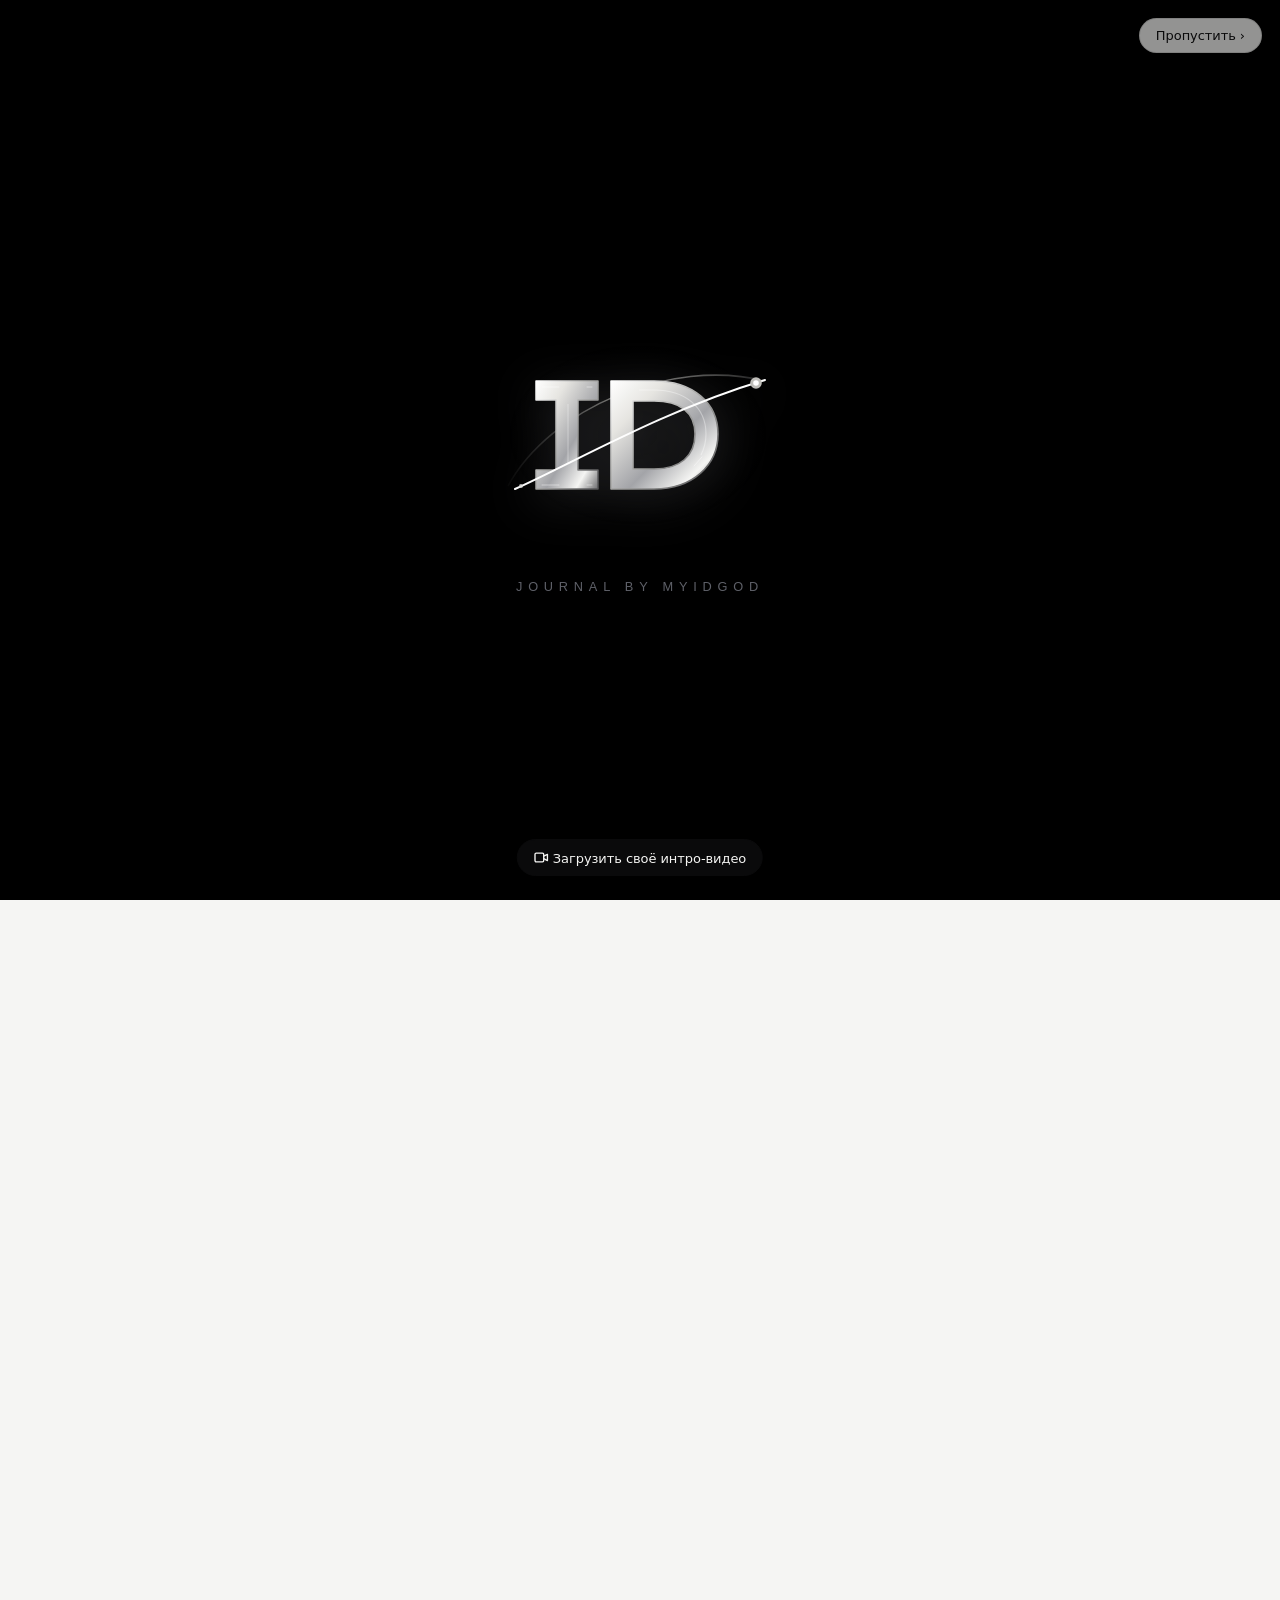
==== commit 519e1445: "Journal redesign to match the landing: WebGL terrain scene with eight stations, pill header, two the" ====
--- a/public/app/index.html
+++ b/public/app/index.html
@@ -3,13 +3,20 @@
 <link rel="icon" href="data:image/svg+xml,%3Csvg xmlns='http://www.w3.org/2000/svg' viewBox='0 0 48 48'%3E%3Crect width='48' height='48' rx='11' fill='%230A0A0B'/%3E%3Cg fill='none' stroke='%23F5F5F3' stroke-width='3.4' stroke-linecap='round' stroke-linejoin='round'%3E%3Cpath d='M15 14V34'/%3E%3Cpath d='M23 14V34H27A10 10 0 0 0 27 14Z'/%3E%3C/g%3E%3C/svg%3E">
 <meta name="viewport" content="width=device-width, initial-scale=1, viewport-fit=cover">
 <title>Journal by myIDgod · журнал</title><meta name="color-scheme" content="light dark">
-<link rel="stylesheet" href="../app.css?v=20261111k"><link rel="stylesheet" href="../briefing.css?v=20261111d">
-</head><body class='pre'><main>
-<h1 id="ttl">Journal by myIDgod</h1>
+<style>@import url("../app.css?v=20261112d") layer(base);@import url("../briefing.css?v=20261112d") layer(base);</style>
+<link rel="stylesheet" href="shell.css?v=20261112d">
+</head><body class='pre paper'>
+<canvas id="terrain" aria-hidden="true"></canvas>
+<div id="pins"></div>
+<header class="top" id="top">
+<h1 id="ttl" class="logo" aria-label="Journal by myIDgod"><svg viewBox="0 0 48 48" width="30" height="30" aria-hidden="true"><circle class="lr" cx="24" cy="24" r="21" pathLength="1"/><circle class="lo" cx="24" cy="24" r="21" pathLength="1"/><path class="li" d="M15 15V33" pathLength="1"/><path class="ld" d="M22 15V33H27A9 9 0 0 0 27 15Z" pathLength="1"/></svg><span>JOURNAL</span></h1>
 <div class="nav" id="nav"></div>
+</header>
+<div class="hud mono" id="hud" aria-hidden="true"><span data-t="hud.view"></span><b id="hv">—</b><span data-t="hud.alt"></span><b id="ha">—</b><span data-t="hud.tilt"></span><b id="ht">—</b><span data-t="hud.pts"></span><b id="hn">—</b></div>
+<main>
 <div id="v"></div>
 </main>
 <script src="../vendor/supabase.js?v=2.119.0"></script>
 <script src="../supabase-config.js?v=20261111b"></script>
-<script src="../fly.js?v=20261111b"></script><script src="i18n.js?v=20261111a"></script><script src="world.js?v=20261111b"></script><script src="../app.js?v=20261111m"></script><script src="../social.js?v=20261111b"></script><script src="../briefing.js?v=20261111d" defer></script>
+<script src="../fly.js?v=20261111b"></script><script src="i18n.js?v=20261112d"></script><script src="lang-en.js?v=20261112a"></script><script src="terrain.js?v=20261112d"></script><script src="graph3d.js?v=20261112d"></script><script src="shell.js?v=20261112d"></script><script src="../app.js?v=20261112d"></script><script src="../social.js?v=20261112a"></script><script src="achievements.js?v=20261112b"></script><script src="../briefing.js?v=20261112a" defer></script>
 </body></html>
--- a/public/app/shell.css
+++ b/public/app/shell.css
@@ -0,0 +1,255 @@
+/* Journal shell: the look of the landing page (public/index.html) over the journal.
+   app.css and briefing.css sit in the cascade layer "base" (see index.html), so every rule here wins without !important.
+   Two themes only: body.paper (white, default) and body.night (its inversion). */
+body{--paper:#F5F5F3;--ink:#0A0A0B;--dim:#5E6068;--line:rgba(10,10,11,.13);--pr:245,245,243;--ir:10,10,11;--soft:#a8aab0;
+  --mono:ui-monospace,"IBM Plex Mono","DM Mono",SFMono-Regular,Menlo,Consolas,monospace;--sans:Inter,system-ui,-apple-system,"Segoe UI",Roboto,sans-serif;
+  --serif:"Instrument Serif","Iowan Old Style",Georgia,"Times New Roman",serif;--ease:cubic-bezier(.16,1,.3,1);
+  --sh:0 1px 2px rgba(10,10,11,.05),0 18px 36px -14px rgba(10,10,11,.18),0 60px 110px -40px rgba(10,10,11,.32);
+  --bg:var(--paper);--pn:rgba(var(--pr),.84);--bd:var(--line);--tx:var(--ink);--mu:var(--dim);--ac:var(--ink);--acr:var(--ir);--b:var(--dim);--wink:var(--ir);
+  --r1:#8a8c94;--r2:#6f7178;--r3:#4c4e55;--r4:#2c2d31;--r5:#0A0A0B}
+body.night{--paper:#0A0A0B;--ink:#D6D5D0;--dim:#8A8C94;--line:rgba(214,213,208,.16);--pr:10,10,11;--ir:214,213,208;--soft:#6b6d75;
+  --sh:0 1px 2px rgba(0,0,0,.4),0 18px 36px -14px rgba(0,0,0,.6),0 60px 110px -40px rgba(0,0,0,.8);
+  --r1:#6b6d75;--r2:#8A8C94;--r3:#a9aab0;--r4:#c4c4c2;--r5:#E9E8E3}
+html{background:#F5F5F3}html:has(body.night){background:#0A0A0B}
+body,body.paper,body.night{margin:0;background:var(--paper);color:var(--ink);font:15px/1.55 var(--sans);letter-spacing:-.006em;-webkit-font-smoothing:antialiased;overflow-x:hidden;animation:none}
+body::before,body::after{content:none}
+::selection{background:var(--ink);color:var(--paper)}
+:focus-visible{outline:2px solid var(--ink);outline-offset:3px}
+a{color:inherit}
+em{font-family:var(--serif);font-style:italic;font-weight:400;letter-spacing:-.01em}
+.mono{font:500 11.5px/1.5 var(--mono);letter-spacing:.09em;text-transform:uppercase}
+
+/* ---- scene layers ---- */
+#terrain{position:fixed;top:0;left:0;width:100%;height:100vh;height:100lvh;z-index:0;opacity:0;transition:opacity 1.6s var(--ease);pointer-events:none}
+.scene-on #terrain{opacity:1}#terrain[hidden]{display:none}
+.noscene #terrain,.noscene #pins,.noscene .hud,body.perf #pins,body.perf .hud,body.scene-hidden #pins,body.scene-hidden .hud,body.scene-hidden #terrain{display:none}
+/* without the scene (no WebGL, performance mode): a still survey grid, the journal works as usual */
+.noscene body::before,body.perf::before{content:"";position:fixed;inset:0;z-index:0;pointer-events:none;
+  background:linear-gradient(var(--line) 1px,transparent 1px) 0 0/100% 56px,linear-gradient(90deg,var(--line) 1px,transparent 1px) 0 0/56px 100%;
+  -webkit-mask:linear-gradient(transparent 20%,#000);mask:linear-gradient(transparent 20%,#000);opacity:.6}
+body.custom-background-active::before{content:none}
+#pins{position:fixed;inset:0;z-index:2;pointer-events:none;overflow:hidden}
+.pin{position:absolute;left:0;top:0;opacity:0;will-change:transform,opacity;border:0;padding:0;margin:0;background:none;color:inherit;font:inherit;cursor:pointer;pointer-events:auto;width:0;height:0;overflow:visible}
+.pin i{position:absolute;left:-7px;top:-7px;width:14px;height:14px;border:1px solid var(--ink);border-radius:50%;background:rgba(var(--pr),.7)}
+.pin i::after{content:"";position:absolute;inset:4px;border-radius:50%;background:var(--ink)}
+.pin s{position:absolute;left:0;bottom:7px;width:1px;height:58px;background:var(--ink);text-decoration:none}
+.pin b{position:absolute;left:8px;bottom:58px;background:var(--ink);color:var(--paper);font:500 10.5px/1.45 var(--mono);letter-spacing:.08em;padding:7px 10px;white-space:nowrap;text-align:left;text-transform:uppercase;transition:translate .3s var(--ease)}
+.pin b em{font:inherit;letter-spacing:inherit;display:block}
+.pin b span{display:block;color:var(--soft);text-transform:none;letter-spacing:.04em}
+.pin.flip b{left:auto;right:8px}.pin:hover b{translate:0 -3px}
+.hud{position:fixed;z-index:2;top:92px;right:clamp(14px,2.2vw,34px);border:1px solid var(--line);background:rgba(var(--pr),.72);-webkit-backdrop-filter:blur(8px);backdrop-filter:blur(8px);padding:10px 14px;display:grid;grid-template-columns:auto auto;gap:2px 22px;color:var(--dim);pointer-events:none}
+.hud b{font-weight:500;color:var(--ink);text-align:right;min-width:7ch}
+
+/* ---- header: one pill, like .top on the landing ---- */
+.top{position:fixed;z-index:45;top:calc(14px + env(safe-area-inset-top,0px));left:50%;translate:-50% 0;width:min(1240px,calc(100% - 28px));display:flex;align-items:center;gap:14px;padding:9px 9px 9px 18px;
+  border:1px solid var(--line);border-radius:999px;background:rgba(var(--pr),.72);-webkit-backdrop-filter:blur(14px) saturate(1.2);backdrop-filter:blur(14px) saturate(1.2);transition:opacity .9s var(--ease)}
+body.pre .top,body.pre .hud,body.pre #pins{opacity:0;pointer-events:none}
+#ttl.logo{all:unset;display:flex;align-items:center;gap:10px;font:600 13px/1 var(--mono);letter-spacing:.14em;cursor:pointer;flex:none;color:var(--ink)}
+#ttl.logo:focus-visible{outline:2px solid var(--ink);outline-offset:4px;border-radius:99px}
+.logo svg{overflow:visible;display:block}.logo svg *{fill:none;stroke:var(--ink);stroke-width:2.2;stroke-linecap:round;stroke-linejoin:round;stroke-dasharray:1;stroke-dashoffset:1}
+.logo .lr{stroke-width:1.4;animation:ldraw 1.3s var(--ease) .1s forwards}.logo .lo{stroke-width:1.4;stroke-dasharray:.07 .18;stroke-dashoffset:0;opacity:0;transform-origin:24px 24px;animation:lin .6s 1.1s forwards,lspin 14s linear 1.1s infinite}
+.logo .li{animation:ldraw .55s var(--ease) .55s forwards}.logo .ld{animation:ldraw .8s var(--ease) .9s forwards}
+.logo:hover .ld{animation:lpulse .7s var(--ease)}.logo:hover .li{animation:lpulse .7s var(--ease) .12s}
+@keyframes ldraw{to{stroke-dashoffset:0}}@keyframes lin{to{opacity:.6}}@keyframes lspin{to{transform:rotate(360deg)}}@keyframes lpulse{0%{stroke-dashoffset:0;transform:scale(1)}40%{stroke-dashoffset:0;transform:scale(1.16)}100%{stroke-dashoffset:0;transform:scale(1)}}
+body.mo-off .logo svg *,body.perf .logo svg *{stroke-dashoffset:0;animation:none}body.mo-off .logo .lo,body.perf .logo .lo{opacity:.6}
+.top .dock-grip{all:unset;flex:none;width:12px;height:18px;color:var(--dim);cursor:grab;opacity:.55;touch-action:none;display:grid;place-items:center}
+.top .dock-grip svg{width:8px;height:14px;display:block}.top .dock-grip:hover{opacity:1}.top .dock-grip:focus-visible{outline:2px solid var(--ink);outline-offset:4px}
+.top .dock-cam{display:none}
+#nav.nav{all:unset;display:flex;align-items:center;justify-content:center;gap:clamp(8px,1.25vw,22px);flex:1;min-width:0}
+#nav .big{all:unset;position:relative;display:inline-flex;align-items:center;gap:6px;color:var(--dim);font:400 13.5px/1 var(--sans);letter-spacing:-.005em;white-space:nowrap;cursor:pointer;padding:9px 0;transition:color .2s}
+#nav .big>i,#nav .big>span{display:none}#nav .big>b{display:inline;font:inherit;letter-spacing:inherit}
+#nav .big:hover,#nav .big.on{color:var(--ink)}
+#nav .big::after{content:"";position:absolute;left:0;right:0;bottom:3px;height:1px;background:var(--ink);transform:scaleX(0);transform-origin:0 50%;transition:transform .45s var(--ease)}
+#nav .big.on::after{transform:scaleX(1)}
+#nav .big:focus-visible{outline:2px solid var(--ink);outline-offset:3px;border-radius:4px}
+.tb,.quick-actions .float,#nav .big.account-nav{all:unset;box-sizing:border-box;width:34px;height:34px;min-width:34px;border-radius:50%;border:1px solid var(--line);background:transparent;color:var(--ink);display:grid;place-items:center;cursor:pointer;
+  font:600 10.5px/1 var(--mono);letter-spacing:.06em;transition:background .25s,color .25s;position:relative;flex:none}
+.tb:hover,.quick-actions .float:hover,#nav .big.account-nav:hover,.quick-actions .float.on,.quick-actions .float[aria-expanded=true]{background:var(--ink);color:var(--paper)}
+.quick-actions .float:focus-visible,#nav .big.account-nav:focus-visible{outline:2px solid var(--ink);outline-offset:3px}
+.quick-actions .float svg,.quick-actions .float .ico,#nav .account-nav svg{width:15px;height:15px;margin:0;display:block}
+.quick-actions .float .ico svg{width:15px;height:15px;stroke-width:1.8}
+#nav .big.account-nav{position:absolute;right:9px;top:50%;translate:0 -50%;padding:0}
+#nav .big.account-nav::after{content:none}#nav .big.account-nav i{display:grid;place-items:center}
+#nav .big.account-nav img{width:100%;height:100%;border-radius:50%;object-fit:cover}
+.quick-actions{all:unset;display:flex;align-items:center;gap:8px;flex:none}
+.top:has(.account-nav) .quick-actions{margin-right:42px}
+.quick-actions .float.mt .x{display:none}.quick-actions .float.mt[aria-pressed=false] .x{display:block}.quick-actions .float.mt[aria-pressed=false] .wv{display:none}
+.quick-actions .float.chat b,.quick-actions .float .badge{position:absolute;top:-4px;right:-4px;min-width:15px;height:15px;border-radius:99px;background:var(--ink);color:var(--paper);font:600 9px/15px var(--mono);text-align:center;padding:0 3px}
+/* the bar can live on any edge (drag the grip, or Appearance → menu position) */
+body[data-nav-position=bottom] .top{top:auto;bottom:calc(14px + env(safe-area-inset-bottom,0px))}
+@media (min-width:1000px) and (min-height:720px){
+  body[data-nav-position=left] .top,body[data-nav-position=right] .top{top:50%;left:14px;translate:0 -50%;width:auto;flex-direction:column;padding:16px 9px 9px;border-radius:28px;max-height:calc(100% - 28px)}
+  body[data-nav-position=right] .top{left:auto;right:14px}
+  body[data-nav-position=left] #ttl.logo span,body[data-nav-position=right] #ttl.logo span{display:none}
+  body[data-nav-position=left] #nav.nav,body[data-nav-position=right] #nav.nav,body[data-nav-position=left] .quick-actions,body[data-nav-position=right] .quick-actions{flex-direction:column;gap:4px;flex:none}
+  body[data-nav-position=left] #nav .big:not(.account-nav),body[data-nav-position=right] #nav .big:not(.account-nav){width:30px;height:30px;padding:0;justify-content:center;border-radius:50%}
+  body[data-nav-position=left] .quick-actions .float,body[data-nav-position=right] .quick-actions .float,body[data-nav-position=left] #nav .big.account-nav,body[data-nav-position=right] #nav .big.account-nav{width:30px;height:30px;min-width:30px}
+  body[data-nav-position=left] .top,body[data-nav-position=right] .top{gap:10px}
+  body[data-nav-position=left] .ov,body[data-nav-position=right] .ov{padding-top:40px}
+  body[data-nav-position=left] #nav .big i,body[data-nav-position=right] #nav .big i{display:grid}
+  body[data-nav-position=left] #nav .big b,body[data-nav-position=right] #nav .big b{display:none}
+  body[data-nav-position=left] #nav .big.on,body[data-nav-position=right] #nav .big.on{background:var(--ink);color:var(--paper)}
+  body[data-nav-position=left] #nav .big::after,body[data-nav-position=right] #nav .big::after{content:none}
+  body[data-nav-position=left] #nav .big.account-nav,body[data-nav-position=right] #nav .big.account-nav{position:relative;right:auto;top:auto;translate:none}
+  body[data-nav-position=left] .top:has(.account-nav) .quick-actions,body[data-nav-position=right] .top:has(.account-nav) .quick-actions{margin-right:0}
+  body[data-nav-position=left] main{padding-left:96px}body[data-nav-position=right] main{padding-right:96px}
+  body[data-nav-position=left] main,body[data-nav-position=right] main{padding-top:40px}
+  body[data-nav-position=right] .hud{right:84px}body[data-nav-position=left] .hud,body[data-nav-position=right] .hud{top:24px}
+}
+body[data-nav-position=bottom] main{padding-top:40px;padding-bottom:110px}body[data-nav-position=bottom] .hud{top:24px}
+body.dock-drag .top{transition:none;cursor:grabbing;translate:none}
+.dock-zones{position:fixed;inset:0;z-index:29;pointer-events:none}
+.dock-zones i{position:absolute;border:1px dashed rgba(var(--ir),.35);background:rgba(var(--ir),.03);transition:background .2s}
+.dock-zones i.on{background:rgba(var(--ir),.12);border-style:solid}
+.dock-zones i[data-e=top]{left:8%;right:8%;top:8px;height:64px}.dock-zones i[data-e=bottom]{left:8%;right:8%;bottom:8px;height:64px}
+.dock-zones i[data-e=left]{top:12%;bottom:12%;left:8px;width:64px}.dock-zones i[data-e=right]{top:12%;bottom:12%;right:8px;width:64px}
+
+/* ---- the station: heading + widgets ---- */
+main{position:relative;z-index:3;max-width:1180px;margin:0 auto;padding:104px clamp(14px,3vw,34px) 70px;transition:opacity .9s var(--ease)}
+#v{position:relative;transition:none;min-height:60vh}
+/* a soft veil keeps the heading readable over the terrain (the landing has one too); it lifts while the camera flies */
+main::before{content:"";position:absolute;z-index:-1;left:-6vw;right:-6vw;top:0;height:400px;pointer-events:none;background:linear-gradient(180deg,rgba(var(--pr),.94) 0,rgba(var(--pr),.86) 55%,rgba(var(--pr),0) 100%);-webkit-mask:linear-gradient(90deg,transparent 0,#000 14%,#000 86%,transparent 100%);mask:linear-gradient(90deg,transparent 0,#000 14%,#000 86%,transparent 100%);transition:opacity .5s var(--ease)}
+main:has(#v.flying)::before,body.perf main::before,.noscene main::before,body.scene-hidden main::before{opacity:0}
+.st-head{margin:0 0 22px;max-width:760px}
+.st-head .k{color:var(--dim);display:flex;align-items:center;gap:10px}
+.st-head .k::before{content:"";width:6px;height:6px;background:var(--ink)}
+.st-head h2{font:500 clamp(2rem,4.2vw,3.5rem)/1.02 var(--sans);letter-spacing:-.04em;margin:14px 0 0;text-wrap:balance;color:var(--ink);
+  text-shadow:0 1px 0 rgba(var(--ir),.07),0 2px 0 rgba(var(--ir),.05),0 3px 0 rgba(var(--ir),.035),0 12px 18px rgba(var(--ir),.1)}
+body.night .st-head h2{text-shadow:0 1px 0 rgba(255,255,255,.1),0 2px 0 rgba(255,255,255,.06),0 22px 30px rgba(0,0,0,.6)}
+.st-head h2 em{letter-spacing:-.02em}
+.st-head p{color:var(--dim);margin:14px 0 0;max-width:52ch}
+.seg{display:inline-flex;border:1px solid var(--line);border-radius:99px;padding:2px;margin:18px 0 0;background:rgba(var(--pr),.6)}
+.seg button{all:unset;font:500 11px/1 var(--mono);letter-spacing:.08em;text-transform:uppercase;color:var(--dim);padding:9px 14px;border-radius:99px;cursor:pointer;transition:background .25s,color .25s}
+.seg button[aria-pressed=true]{background:var(--ink);color:var(--paper)}.seg button:focus-visible{outline:2px solid var(--ink);outline-offset:2px}
+
+#v h2{font:500 clamp(1.5rem,2.6vw,2.1rem)/1.08 var(--sans);letter-spacing:-.035em;margin:26px 0 10px;color:var(--ink)}
+#v h3,.md h3{font:500 11.5px/1.5 var(--mono);letter-spacing:.09em;text-transform:uppercase;color:var(--dim);margin:24px 0 10px}
+.md h3:first-child{font:500 1.5rem/1.1 var(--sans);letter-spacing:-.03em;text-transform:none;color:var(--ink);margin:0 0 14px}
+.mu,.msg{color:var(--dim)}
+.card,.tile,.md,.tw{background:rgba(var(--pr),.84);background-image:none;-webkit-backdrop-filter:blur(14px);backdrop-filter:blur(14px);border:1px solid var(--line);border-radius:0;box-shadow:var(--sh);color:var(--ink)}
+.card{padding:clamp(14px,1.6vw,22px);margin:14px 0}
+.card .card,.md .card,.card .tile,.md .tile{box-shadow:none;-webkit-backdrop-filter:none;backdrop-filter:none;background:rgba(var(--pr),.5)}
+.tiles{gap:1px;background:var(--line);border:1px solid var(--line);box-shadow:var(--sh);margin:14px 0;grid-template-columns:repeat(auto-fit,minmax(138px,1fr))}
+.tiles>.tile{border:0;box-shadow:none;background:rgba(var(--pr),.9);padding:16px 16px 18px;transition:background .3s}
+.tiles>.tile:hover{background:var(--paper);transform:none}
+.tile b,.tile .v{display:block;font:500 1.7rem/1.1 var(--sans);letter-spacing:-.03em;color:var(--ink)}
+.tile span,.tile small,.tile .l{font:500 10.5px/1.5 var(--mono);letter-spacing:.09em;text-transform:uppercase;color:var(--dim)}
+.card:hover,.tile:hover{transform:none}
+.bar{gap:8px;margin:10px 0 14px}
+button.p,button.s,.md button.p,.md button.s{font:500 13px/1 var(--sans);letter-spacing:-.005em;border-radius:999px;padding:10px 16px;border:1px solid var(--ink);box-shadow:none;background-image:none;cursor:pointer;transition:background .3s,color .3s,translate .3s var(--ease);overflow:visible}
+button.p{background:var(--ink);color:var(--paper)}button.p:hover{translate:0 -1px}
+button.s{background:rgba(var(--pr),.6);color:var(--ink);border-color:var(--line)}button.s:hover{background:var(--ink);color:var(--paper);border-color:var(--ink)}
+button.bad{background:var(--ink);color:var(--paper);border-color:var(--ink)}
+button:disabled{opacity:.45;cursor:default}
+button .ico{vertical-align:-2px}
+select,input,textarea{font:inherit;color:var(--ink);background:rgba(var(--pr),.7);border:1px solid var(--line);border-radius:0;padding:8px 10px;box-shadow:none}
+select:focus,input:focus,textarea:focus{border-color:var(--ink);box-shadow:none;outline:0}
+input[type=checkbox],input[type=radio],input[type=range]{accent-color:var(--ink);padding:0}
+input[type=color]{padding:2px;height:34px}
+label>span{color:var(--dim);font:500 10.5px/1.5 var(--mono);letter-spacing:.08em;text-transform:uppercase}
+table{border-collapse:collapse}
+th{font:500 10.5px/1.5 var(--mono);letter-spacing:.09em;text-transform:uppercase;color:var(--dim);border-bottom:1px solid var(--line)}
+td{border-bottom:1px solid var(--line)}
+tr:hover td{background:rgba(var(--ir),.04)}
+/* windows open under the header pill, so its round buttons stay in reach (they toggle the windows) */
+.ov{background:rgba(var(--pr),.62);-webkit-backdrop-filter:blur(10px);backdrop-filter:blur(10px);padding:88px 14px 40px;z-index:40}
+.guide{background:rgba(var(--pr),.9);-webkit-backdrop-filter:blur(14px);backdrop-filter:blur(14px);color:var(--ink)}
+body.brief-open .top{z-index:39}
+@media (min-width:761px){body.brief-open .top{z-index:45;left:calc(50% + var(--bw,400px)/2);width:min(1240px,calc(100% - var(--bw,400px) - 28px))}}
+.ov.auth-modal{z-index:60}
+.md{padding:clamp(18px,2.4vw,30px);-webkit-backdrop-filter:none;backdrop-filter:none;background:var(--paper)}
+.toast{background:var(--ink);color:var(--paper);border:0;border-radius:0;font:500 11px/1.5 var(--mono);letter-spacing:.08em;text-transform:uppercase;padding:10px 16px;-webkit-backdrop-filter:none;backdrop-filter:none;z-index:70}
+.home-watermark{display:none}
+.orb,.coin{display:none}
+.prog{height:3px;border-radius:0;background:var(--line);margin:8px 0 12px}.prog i,.prog.bad i{background:var(--ink)}.prog.bad{background:repeating-linear-gradient(90deg,var(--line) 0 4px,transparent 4px 8px)}
+.cd{border-radius:0;background:rgba(var(--ir),.035);border:1px solid var(--line)}
+.ach-show,.ach-card{background:rgba(var(--pr),.84);-webkit-backdrop-filter:blur(14px);backdrop-filter:blur(14px);border:1px solid var(--line);border-radius:0;box-shadow:var(--sh)}
+.ach-slot{border-radius:0}.ach-prog{border-radius:0;height:2px}.ach-pop{background:var(--ink);color:var(--paper);border:0;border-radius:0}
+.q{background:transparent;border:1px solid var(--line);color:var(--dim);font:500 9px/1 var(--mono);width:14px;height:14px}.q:hover{background:var(--ink);color:var(--paper);border-color:var(--ink)}
+.top .acc-banner{display:none}
+.acc-banner{display:inline-flex;align-items:center;gap:10px;margin:0 0 18px;border:1px solid var(--line);border-radius:0;padding:7px 12px;background:rgba(var(--pr),.6);color:var(--dim);font:500 10.5px/1.5 var(--mono);letter-spacing:.08em;text-transform:uppercase}
+.acc-banner::before{content:"";width:6px;height:6px;background:var(--ink);flex:none}
+.acc-banner.bad{display:block;border-color:var(--ink);color:var(--ink);font:400 14px/1.5 var(--sans);letter-spacing:0;text-transform:none;max-width:70ch;padding:10px 14px}.acc-banner.bad::before{content:none}.acc-banner.bad b{color:var(--ink)}.acc-banner a{color:var(--ink)}
+main>.bar{display:none}
+::-webkit-scrollbar{width:10px;height:10px}::-webkit-scrollbar-thumb{background:rgba(var(--ir),.22);border:3px solid var(--paper);border-radius:9px}::-webkit-scrollbar-track{background:transparent}
+body{scrollbar-color:rgba(var(--ir),.3) transparent}
+
+/* ---- account station ---- */
+.acc-grid{display:grid;grid-template-columns:repeat(auto-fit,minmax(290px,1fr));gap:14px;align-items:start}
+.acc-grid .card{margin:0;display:flex;flex-direction:column;gap:10px;min-height:150px}
+.acc-grid .card>.k{color:var(--dim)}
+.acc-grid .card>b{font:500 1.22rem/1.2 var(--sans);letter-spacing:-.02em}
+.acc-grid .card>p{margin:0;color:var(--dim);font-size:.93rem}
+.acc-grid .card>.bar{margin:auto 0 0;padding-top:6px}
+.acc-grid .card .row{display:flex;align-items:center;justify-content:space-between;gap:12px;padding:8px 0;border-top:1px solid var(--line)}
+.acc-grid .card .row>span{color:var(--dim);font-size:.9rem}
+.sw{all:unset;box-sizing:border-box;width:46px;height:26px;border-radius:99px;border:1px solid var(--ink);position:relative;cursor:pointer;transition:background .3s;flex:none}
+.sw::after{content:"";position:absolute;top:3px;left:3px;width:18px;height:18px;border-radius:50%;background:var(--ink);transition:transform .35s var(--ease),background .3s}
+.sw[aria-checked=true]{background:var(--ink)}.sw[aria-checked=true]::after{transform:translateX(20px);background:var(--paper)}
+.sw:focus-visible{outline:2px solid var(--ink);outline-offset:3px}
+
+/* ---- 3D graph ---- */
+.g3-hint{margin:0 0 4px;max-width:72ch}
+.g3-bar{gap:10px 18px}
+.g3-reset{margin-left:auto;white-space:nowrap}
+.g3-card{position:relative;padding:0;overflow:hidden}
+.g3-cv{display:block;width:100%;height:clamp(360px,62vh,640px);touch-action:none;cursor:grab;outline:0;-webkit-user-select:none;user-select:none;-webkit-tap-highlight-color:transparent}
+.g3-cv:focus-visible{outline:1px dotted var(--ink);outline-offset:-5px}
+.g3-tip{position:absolute;left:0;top:0;z-index:1;background:var(--ink);color:var(--paper);font:500 10.5px/1.45 var(--mono);letter-spacing:.08em;padding:7px 10px;white-space:nowrap;pointer-events:none}
+.g3-tip[hidden]{display:none}
+.graph-scale{display:inline-flex;align-items:center;gap:8px}
+
+/* ---- motion: one owner per property.
+   flight  → #v transform (matrix3d from the camera), children: opacity + translate (depth), no animations;
+   arrival → children: transform/opacity/filter animation, once;
+   drift   → children: translate animation, at rest only. ---- */
+#v.flying{pointer-events:none;will-change:transform;backface-visibility:hidden;transform-style:preserve-3d}
+/* a widget = a child of the tab, or a child of a bare wrapper div inside it (the stats tab keeps its widgets in one) */
+#v.flying>div:not([class]){transform-style:preserve-3d}
+#v.flying :is(#v>:not(div:not([class])),#v>div:not([class])>*){animation:none;opacity:calc(var(--wo,1)*clamp(0,(var(--wa,1) - var(--wi,0)*.07)*3.2,1));translate:0 0 calc(var(--wk,0)*var(--wz,0)*1px)}
+#v.flying *{animation-play-state:paused}
+@keyframes shIn{from{opacity:0;transform:perspective(1100px) translate3d(0,56px,-180px) rotateX(16deg);filter:blur(8px)}to{opacity:1;transform:none;filter:none}}
+#v.v-in :is(#v>:not(div:not([class])),#v>div:not([class])>*){animation:shIn .95s var(--ease) backwards;animation-delay:calc(var(--wi,0)*75ms);transform-origin:50% 100%}
+#v .tiles>.tile{animation:none}
+@keyframes shTile{from{opacity:0;translate:0 14px}}
+#v.v-in .tiles>.tile{animation:shTile .7s var(--ease) backwards;animation-delay:calc(var(--wi,0)*75ms + 120ms + var(--ti,0)*60ms)}
+@keyframes shDrift{from{translate:0 -1px}to{translate:0 1.5px}}
+body:not(.mo-off):not(.perf) #v:not(.flying):not(.v-in) :is(#v>:not(div:not([class])),#v>div:not([class])>*):not(.st-head){animation:shDrift calc(7s + var(--wi,0)*.4s) ease-in-out calc(var(--wi,0)*-1.3s) infinite alternate}
+body:not(.mo-off):not(.perf) #v:not(.flying):not(.v-in) :is(#v>:not(div:not([class])),#v>div:not([class])>*):is(:hover,:focus-within){animation-play-state:paused;z-index:4}
+/* chart lines: hidden while the camera brings the tab in, drawn once when it lands */
+#v.flying.v-arr .dl{animation:none;stroke-dashoffset:1}
+#v.v-land .dl{animation:drawIn 1.2s cubic-bezier(.65,0,.35,1) .1s backwards}
+body.mo-off #v .dl,body.perf #v .dl{animation:none}
+@media (prefers-reduced-motion:reduce){.logo svg *{stroke-dashoffset:0!important;animation:none!important}.logo .lo{opacity:.6}}
+
+/* ---- small screens ---- */
+@media (max-width:1180px){#nav.nav{gap:10px}#nav .big{font-size:13px}.hud{display:none}}
+@media (max-width:1040px){
+  #nav.nav{gap:2px;justify-content:flex-start;overflow-x:auto;scrollbar-width:none}#nav.nav::-webkit-scrollbar{display:none}
+  #nav .big:not(.account-nav){width:34px;height:34px;min-width:34px;padding:0;justify-content:center;border-radius:50%}
+  #nav .big i{display:grid;place-items:center}#nav .big i svg,#nav .big i .ico{width:16px;height:16px}#nav .big b{display:none}
+  #nav .big.on{background:var(--ink);color:var(--paper)}#nav .big::after{content:none}
+}
+@media (max-width:820px){
+  .top{flex-wrap:wrap;border-radius:24px;padding:8px 10px;gap:6px 8px;width:calc(100% - 16px);top:calc(8px + env(safe-area-inset-top,0px))}
+  #ttl.logo span{display:none}#ttl.logo svg{width:26px;height:26px}
+  .top .dock-grip{display:none}
+  #nav.nav{order:3;flex:1 0 100%;justify-content:space-between;gap:0;border-top:1px solid var(--line);padding-top:6px}
+  .quick-actions{margin-left:auto;gap:5px}.quick-actions .float,#nav .big.account-nav{width:31px;height:31px;min-width:31px}
+  #nav .big.account-nav{top:8px;right:10px;translate:none}.top:has(.account-nav) .quick-actions{margin-right:36px}
+  main{padding:118px 12px 60px}
+  .ov{padding:116px 8px 30px}
+  .st-head{margin-bottom:16px}.st-head h2{font-size:1.85rem}
+  .pin b{font-size:9.5px;padding:5px 8px;bottom:40px}.pin s{height:40px}
+  .card,.tile,.md{-webkit-backdrop-filter:blur(8px);backdrop-filter:blur(8px)}
+  .tiles{grid-template-columns:repeat(2,1fr)}
+  .acc-grid{grid-template-columns:1fr}
+  .g3-cv{height:clamp(300px,54vh,460px)}
+  main::before{height:620px;left:0;right:0;-webkit-mask:none;mask:none}
+  /* on a phone the labels of other stations would sit on top of the controls: they show during a flight only */
+  #pins{opacity:0;transition:opacity .3s}body:has(#v.flying) #pins{opacity:1}
+  .g3-bar .graph-scale{flex:1 1 100%}.g3-bar .graph-scale input{flex:1}.g3-reset{margin-left:0}
+  body[data-nav-position=bottom] .top{top:auto;bottom:calc(8px + env(safe-area-inset-bottom,0px))}
+}
+body.perf .card,body.perf .tile,body.perf .top,body.perf .ov{-webkit-backdrop-filter:none;backdrop-filter:none}
+body.perf .card,body.perf .tiles>.tile{background:var(--paper)}body.perf .top{background:rgba(var(--pr),.96)}
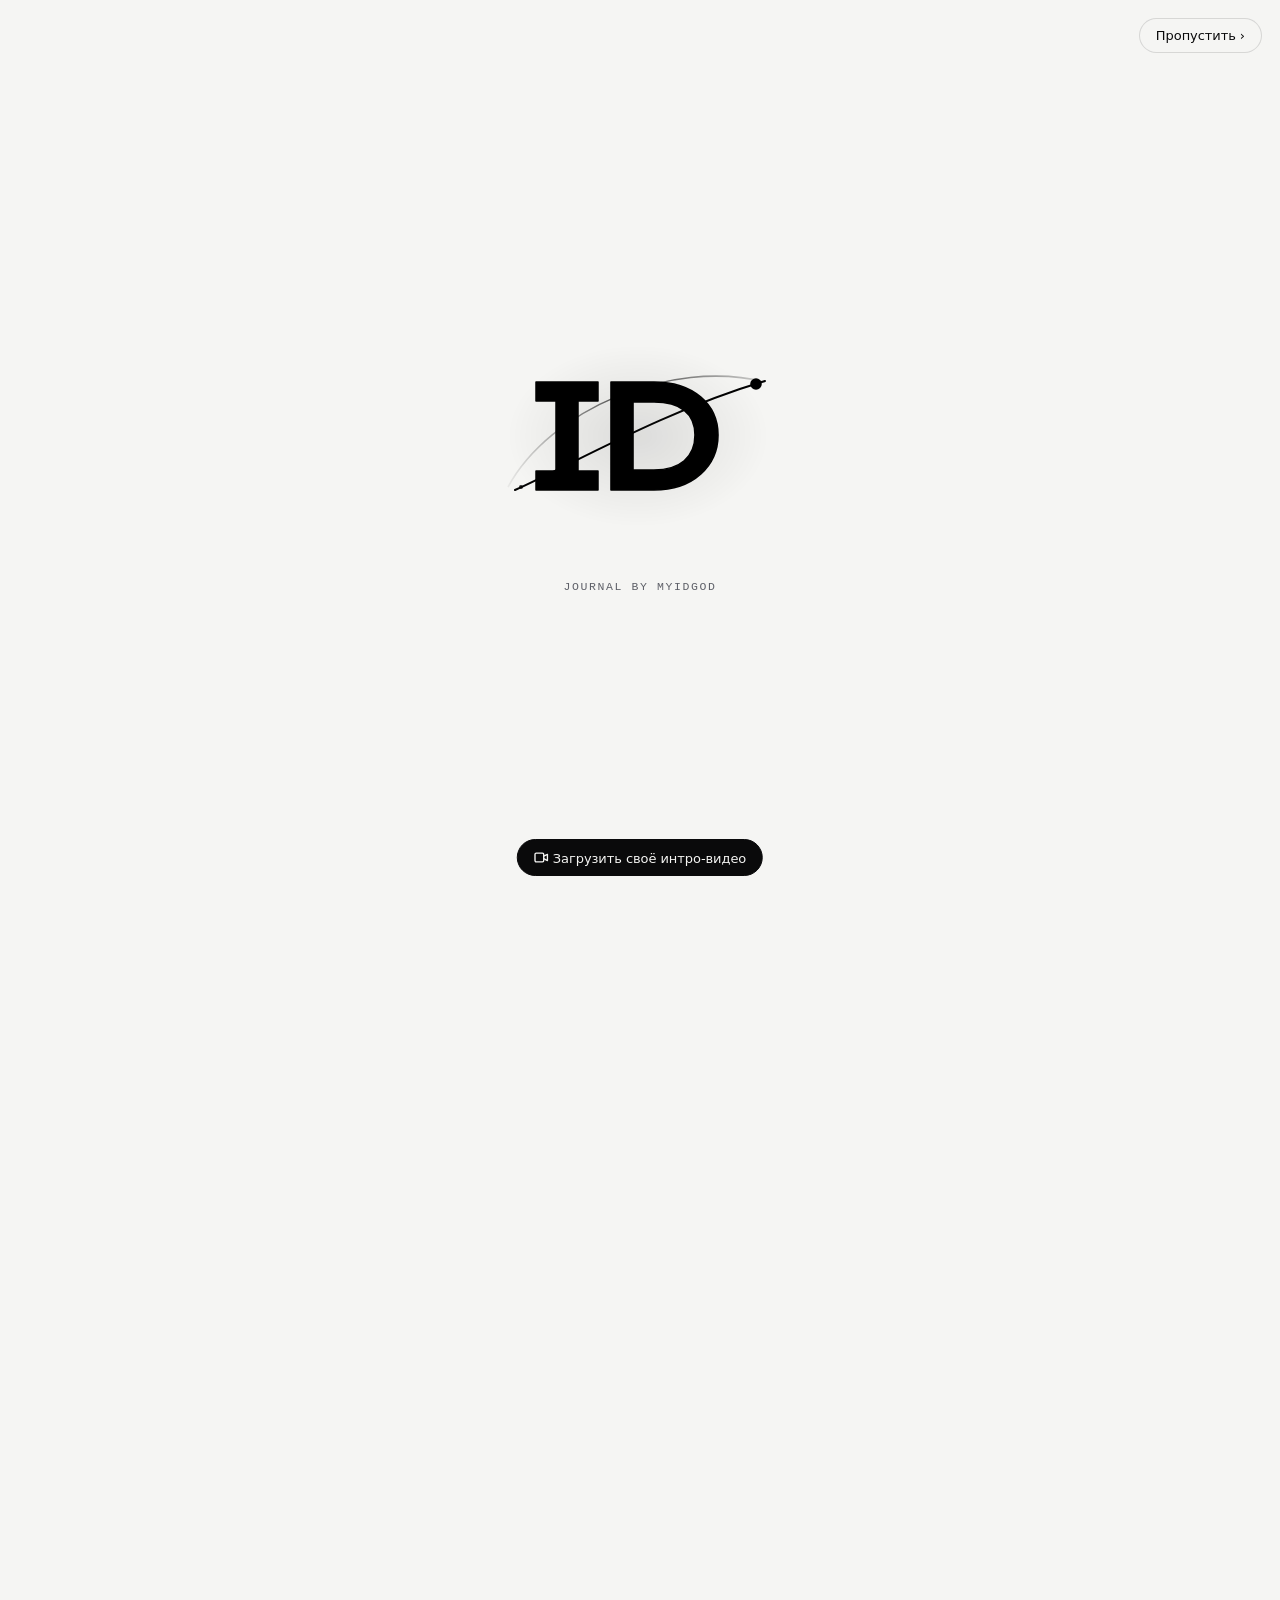
==== commit 7b836a02: "Journal redesign, polish: labels keep off the open tab, no-scene fallback, start menu and guide in t" ====
--- a/public/app/index.html
+++ b/public/app/index.html
@@ -3,8 +3,8 @@
 <link rel="icon" href="data:image/svg+xml,%3Csvg xmlns='http://www.w3.org/2000/svg' viewBox='0 0 48 48'%3E%3Crect width='48' height='48' rx='11' fill='%230A0A0B'/%3E%3Cg fill='none' stroke='%23F5F5F3' stroke-width='3.4' stroke-linecap='round' stroke-linejoin='round'%3E%3Cpath d='M15 14V34'/%3E%3Cpath d='M23 14V34H27A10 10 0 0 0 27 14Z'/%3E%3C/g%3E%3C/svg%3E">
 <meta name="viewport" content="width=device-width, initial-scale=1, viewport-fit=cover">
 <title>Journal by myIDgod · журнал</title><meta name="color-scheme" content="light dark">
-<style>@import url("../app.css?v=20261112d") layer(base);@import url("../briefing.css?v=20261112d") layer(base);</style>
-<link rel="stylesheet" href="shell.css?v=20261112d">
+<style>@import url("../app.css?v=20261112e") layer(base);@import url("../briefing.css?v=20261112e") layer(base);</style>
+<link rel="stylesheet" href="shell.css?v=20261112e">
 </head><body class='pre paper'>
 <canvas id="terrain" aria-hidden="true"></canvas>
 <div id="pins"></div>
@@ -18,5 +18,5 @@
 </main>
 <script src="../vendor/supabase.js?v=2.119.0"></script>
 <script src="../supabase-config.js?v=20261111b"></script>
-<script src="../fly.js?v=20261111b"></script><script src="i18n.js?v=20261112d"></script><script src="lang-en.js?v=20261112a"></script><script src="terrain.js?v=20261112d"></script><script src="graph3d.js?v=20261112d"></script><script src="shell.js?v=20261112d"></script><script src="../app.js?v=20261112d"></script><script src="../social.js?v=20261112a"></script><script src="achievements.js?v=20261112b"></script><script src="../briefing.js?v=20261112a" defer></script>
+<script src="../fly.js?v=20261111b"></script><script src="i18n.js?v=20261112e"></script><script src="lang-en.js?v=20261112e"></script><script src="terrain.js?v=20261112e"></script><script src="graph3d.js?v=20261112e"></script><script src="shell.js?v=20261112e"></script><script src="../app.js?v=20261112e"></script><script src="../social.js?v=20261112a"></script><script src="achievements.js?v=20261112b"></script><script src="../briefing.js?v=20261112a" defer></script>
 </body></html>
--- a/public/app/shell.css
+++ b/public/app/shell.css
@@ -106,16 +106,16 @@
 
 /* ---- the station: heading + widgets ---- */
 main{position:relative;z-index:3;max-width:1180px;margin:0 auto;padding:104px clamp(14px,3vw,34px) 70px;transition:opacity .9s var(--ease)}
-#v{position:relative;transition:none;min-height:60vh}
+#v{position:relative;transition:none}
 /* a soft veil keeps the heading readable over the terrain (the landing has one too); it lifts while the camera flies */
 main::before{content:"";position:absolute;z-index:-1;left:-6vw;right:-6vw;top:0;height:400px;pointer-events:none;background:linear-gradient(180deg,rgba(var(--pr),.94) 0,rgba(var(--pr),.86) 55%,rgba(var(--pr),0) 100%);-webkit-mask:linear-gradient(90deg,transparent 0,#000 14%,#000 86%,transparent 100%);mask:linear-gradient(90deg,transparent 0,#000 14%,#000 86%,transparent 100%);transition:opacity .5s var(--ease)}
 main:has(#v.flying)::before,body.perf main::before,.noscene main::before,body.scene-hidden main::before{opacity:0}
 .st-head{margin:0 0 22px;max-width:760px}
 .st-head .k{color:var(--dim);display:flex;align-items:center;gap:10px}
 .st-head .k::before{content:"";width:6px;height:6px;background:var(--ink)}
-.st-head h2{font:500 clamp(2rem,4.2vw,3.5rem)/1.02 var(--sans);letter-spacing:-.04em;margin:14px 0 0;text-wrap:balance;color:var(--ink);
+#v .st-head h2{font:500 clamp(2rem,4.2vw,3.5rem)/1.02 var(--sans);letter-spacing:-.04em;margin:14px 0 0;text-wrap:balance;color:var(--ink);
   text-shadow:0 1px 0 rgba(var(--ir),.07),0 2px 0 rgba(var(--ir),.05),0 3px 0 rgba(var(--ir),.035),0 12px 18px rgba(var(--ir),.1)}
-body.night .st-head h2{text-shadow:0 1px 0 rgba(255,255,255,.1),0 2px 0 rgba(255,255,255,.06),0 22px 30px rgba(0,0,0,.6)}
+body.night #v .st-head h2{text-shadow:0 1px 0 rgba(255,255,255,.1),0 2px 0 rgba(255,255,255,.06),0 22px 30px rgba(0,0,0,.6)}
 .st-head h2 em{letter-spacing:-.02em}
 .st-head p{color:var(--dim);margin:14px 0 0;max-width:52ch}
 .seg{display:inline-flex;border:1px solid var(--line);border-radius:99px;padding:2px;margin:18px 0 0;background:rgba(var(--pr),.6)}
@@ -124,7 +124,7 @@
 
 #v h2{font:500 clamp(1.5rem,2.6vw,2.1rem)/1.08 var(--sans);letter-spacing:-.035em;margin:26px 0 10px;color:var(--ink)}
 #v h3,.md h3{font:500 11.5px/1.5 var(--mono);letter-spacing:.09em;text-transform:uppercase;color:var(--dim);margin:24px 0 10px}
-.md h3:first-child{font:500 1.5rem/1.1 var(--sans);letter-spacing:-.03em;text-transform:none;color:var(--ink);margin:0 0 14px}
+.md>h3:first-child{font:500 1.5rem/1.1 var(--sans);letter-spacing:-.03em;text-transform:none;color:var(--ink);margin:0 0 14px}
 .mu,.msg{color:var(--dim)}
 .card,.tile,.md,.tw{background:rgba(var(--pr),.84);background-image:none;-webkit-backdrop-filter:blur(14px);backdrop-filter:blur(14px);border:1px solid var(--line);border-radius:0;box-shadow:var(--sh);color:var(--ink)}
 .card{padding:clamp(14px,1.6vw,22px);margin:14px 0}
@@ -144,7 +144,7 @@
 button .ico{vertical-align:-2px}
 select,input,textarea{font:inherit;color:var(--ink);background:rgba(var(--pr),.7);border:1px solid var(--line);border-radius:0;padding:8px 10px;box-shadow:none}
 select:focus,input:focus,textarea:focus{border-color:var(--ink);box-shadow:none;outline:0}
-input[type=checkbox],input[type=radio],input[type=range]{accent-color:var(--ink);padding:0}
+input[type=checkbox],input[type=radio],input[type=range]{accent-color:var(--ink);padding:0;border:0;background:transparent}
 input[type=color]{padding:2px;height:34px}
 label>span{color:var(--dim);font:500 10.5px/1.5 var(--mono);letter-spacing:.08em;text-transform:uppercase}
 table{border-collapse:collapse}
@@ -160,6 +160,16 @@
 .md{padding:clamp(18px,2.4vw,30px);-webkit-backdrop-filter:none;backdrop-filter:none;background:var(--paper)}
 .toast{background:var(--ink);color:var(--paper);border:0;border-radius:0;font:500 11px/1.5 var(--mono);letter-spacing:.08em;text-transform:uppercase;padding:10px 16px;-webkit-backdrop-filter:none;backdrop-filter:none;z-index:70}
 .home-watermark{display:none}
+/* start menu, guide and intro: the same paper and ink */
+.start{background:rgba(var(--pr),.8);-webkit-backdrop-filter:blur(8px);backdrop-filter:blur(8px);color:var(--ink)}
+.start .sc{background:rgba(var(--pr),.9);border:1px solid var(--line);box-shadow:var(--sh);padding:clamp(26px,3.4vw,44px);max-width:min(520px,calc(100% - 28px))}
+.start .sc .sub,.intro .sub,.splash .sub{opacity:1;font:500 11.5px/1.5 var(--mono);letter-spacing:.14em;text-transform:uppercase;color:var(--dim)}
+.start .sc .tag{color:var(--dim)}
+.intro:not(.reveal){background:var(--paper)}.intro{color:var(--ink)}
+.start .id-logo,.intro .id-logo,.start .logo-wrap svg,.intro .logo-wrap svg{filter:brightness(0)}
+body.night .start .id-logo,body.night .intro .id-logo,body.night .start .logo-wrap svg,body.night .intro .logo-wrap svg{filter:brightness(0) invert(.84)}
+.gb{background:var(--paper);border:1px solid var(--line);border-radius:0;box-shadow:var(--sh);color:var(--ink);padding:clamp(20px,2.6vw,34px)}
+.gs h2{font:500 clamp(1.6rem,2.6vw,2.2rem)/1.05 var(--sans);letter-spacing:-.035em}.gs li{color:var(--dim)}
 .orb,.coin{display:none}
 .prog{height:3px;border-radius:0;background:var(--line);margin:8px 0 12px}.prog i,.prog.bad i{background:var(--ink)}.prog.bad{background:repeating-linear-gradient(90deg,var(--line) 0 4px,transparent 4px 8px)}
 .cd{border-radius:0;background:rgba(var(--ir),.035);border:1px solid var(--line)}
@@ -239,7 +249,7 @@
   #nav .big.account-nav{top:8px;right:10px;translate:none}.top:has(.account-nav) .quick-actions{margin-right:36px}
   main{padding:118px 12px 60px}
   .ov{padding:116px 8px 30px}
-  .st-head{margin-bottom:16px}.st-head h2{font-size:1.85rem}
+  .st-head{margin-bottom:16px}#v .st-head h2{font-size:1.85rem}
   .pin b{font-size:9.5px;padding:5px 8px;bottom:40px}.pin s{height:40px}
   .card,.tile,.md{-webkit-backdrop-filter:blur(8px);backdrop-filter:blur(8px)}
   .tiles{grid-template-columns:repeat(2,1fr)}
